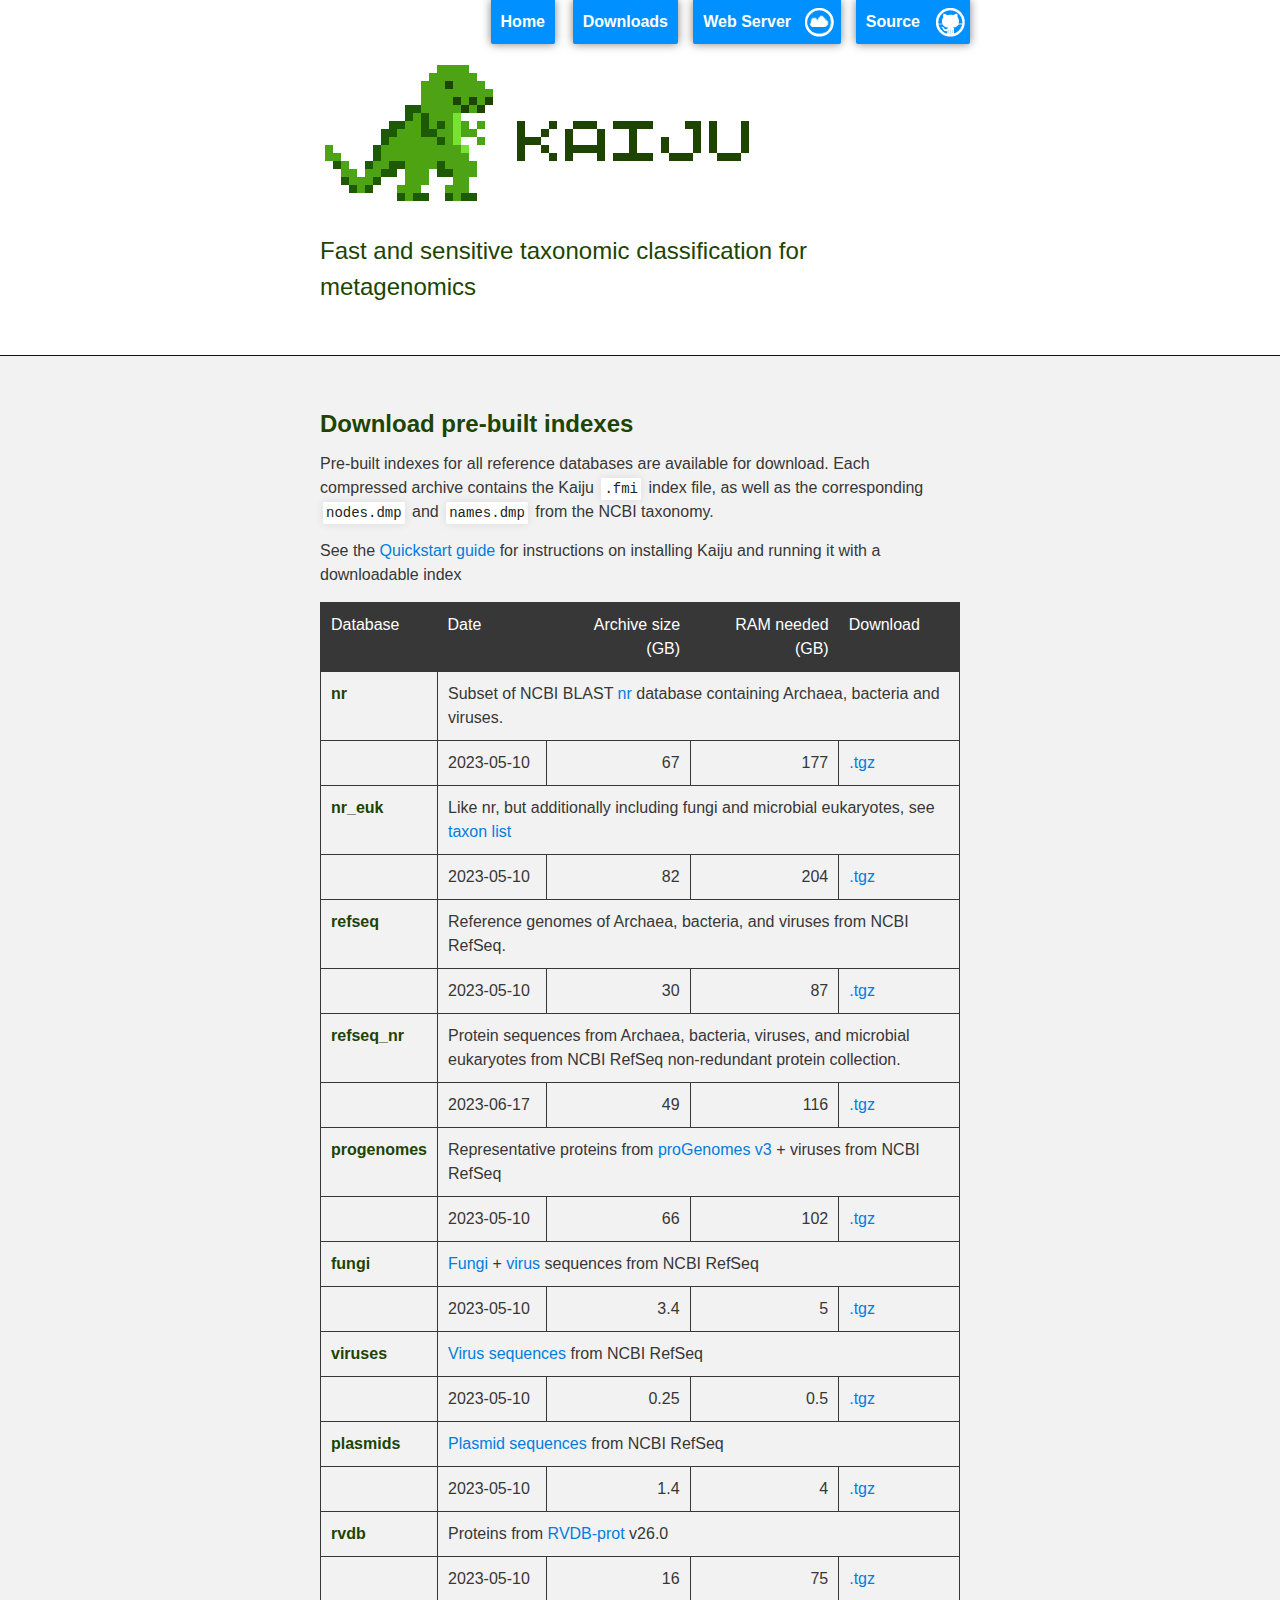
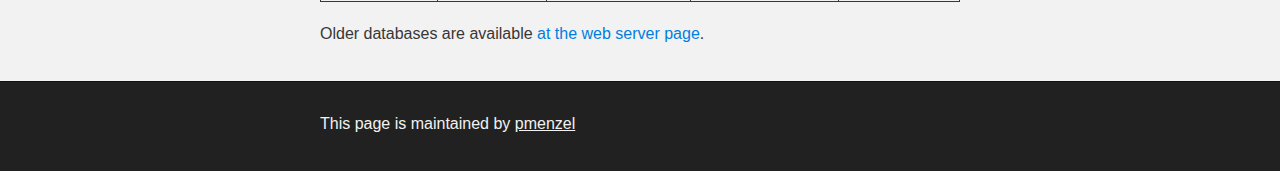
==== downloads.html @ 6d9a8d45 "Update downloads.html" ====
<!DOCTYPE html>
<html lang="en">
  <head>
    <meta charset="utf-8">
		<meta name="description" content="Kaiju is a program for sensitive taxonomic classification of high-throughput sequencing reads from metagenomic whole genome sequencing experiments.">
		<link rel="icon" type="image/gif" href="images/kaiju3_favicon.gif" />
    <link rel="stylesheet" type="text/css" media="screen" href="stylesheets/stylesheet.css">
    <title>Kaiju: Fast and sensitive taxonomic classification for metagenomics</title>
  </head>

  <body>

    <!-- HEADER -->
    <div id="header_wrap" class="outer">
        <header class="inner">
					<a id="home_banner" href="https://bioinformatics-centre.github.io/kaiju/">Home</a>
					<a id="dl_banner" href="https://bioinformatics-centre.github.io/kaiju/downloads.html">Downloads</a>
					<a id="cloud_banner" href="https://kaiju.binf.ku.dk/server">Web Server</a>
					<a id="forkme_banner" title="View source code on GitHub" href="https://github.com/bioinformatics-centre/kaiju">Source</a>

					<img style="border:none" src="images/kaiju3_header.gif"/>
          <h2 id="project_tagline">Fast and sensitive taxonomic classification for metagenomics</h2>
        </header>
    </div>

    <!-- MAIN CONTENT -->
    <div id="main_content_wrap" class="outer">
      <section id="main_content" class="inner">

				<h3>Download pre-built indexes</h3>

<p>Pre-built indexes for all reference databases are available for download. Each compressed archive contains the Kaiju <code>.fmi</code> index file, as well as the corresponding <code>nodes.dmp</code> and <code>names.dmp</code> from the NCBI taxonomy.</p>

<p>See the <a href="https://github.com/bioinformatics-centre/kaiju/blob/master/Quickstart.md" target="_blank">Quickstart guide</a> for instructions on installing Kaiju and running it with a downloadable index</p>

<table>
  <thead>
    <tr>
      <th>Database</th>
      <th>Date</th>
      <th style="text-align: right">Archive size (GB)</th>
      <th style="text-align: right">RAM needed (GB)</th>
      <th>Download</th>
    </tr>
  </thead>
  <tbody>
		<tr><td><strong>nr</strong></td><td colspan="4">Subset of NCBI BLAST <a href="https://ftp.ncbi.nlm.nih.gov/blast/db/v5/v5/FASTA/">nr</a> database containing Archaea, bacteria and viruses.</td></tr>
		<tr>
      <td></td>
      <td>2023-05-10</td>
      <td style="text-align: right">67</td>
      <td style="text-align: right">177</td>
      <td><a href="https://kaiju.binf.ku.dk/database/kaiju_db_nr_2023-05-10.tgz">.tgz</a></td>
    </tr>
		<tr><td><strong>nr_euk</strong></td><td colspan="4">Like nr, but additionally including fungi and microbial eukaryotes, see <a href="https://github.com/bioinformatics-centre/kaiju/blob/master/util/kaiju-taxonlistEuk.tsv">taxon list</a></td></tr>
		<tr>
      <td></td>
      <td>2023-05-10</td>
      <td style="text-align: right">82</td>
      <td style="text-align: right">204</td>
      <td><a href="https://kaiju.binf.ku.dk/database/kaiju_db_nr_euk_2023-05-10.tgz">.tgz</a></td>
    </tr>
		<tr><td><strong>refseq</strong></td><td colspan="4">Reference genomes of Archaea, bacteria, and viruses from NCBI RefSeq.</td></tr>
		<tr>
      <td></td>
      <td>2023-05-10</td>
      <td style="text-align: right">30</td>
      <td style="text-align: right">87</td>
      <td><a href="https://kaiju.binf.ku.dk/database/kaiju_db_refseq_2023-05-23.tgz">.tgz</a></td>
    </tr>
    <tr><td><strong>refseq_nr</strong></td><td colspan="4">Protein sequences from Archaea, bacteria, viruses, and microbial eukaryotes from NCBI RefSeq non-redundant protein collection.</td></tr>
    <tr>
      <td></td>
      <td>2023-06-17</td>
      <td style="text-align: right">49</td>
      <td style="text-align: right">116</td>
      <td><a href="https://kaiju.binf.ku.dk/database/kaiju_db_refseq_nr_2023-06-17.tgz">.tgz</a></td>
    </tr>
		<tr><td><strong>progenomes</strong></td><td colspan="4">Representative proteins from <a href="http://progenomes.embl.de/">proGenomes v3</a> + viruses from NCBI RefSeq</td></tr>
		<tr><td></td>
      <td>2023-05-10</td>
      <td style="text-align: right">66</td>
      <td style="text-align: right">102</td>
      <td><a href="https://kaiju.binf.ku.dk/database/kaiju_db_progenomes_2023-05-25">.tgz</a></td>
    </tr>
		<tr><td><strong>fungi</strong></td><td colspan="4"><a href="https://ftp.ncbi.nlm.nih.gov/refseq/release/fungi/">Fungi</a> + <a href="https://ftp.ncbi.nlm.nih.gov/refseq/release/viral/">virus</a> sequences from NCBI RefSeq</td></tr>
		<tr><td></td>
      <td>2023-05-10</td>
      <td style="text-align: right">3.4</td>
      <td style="text-align: right">5</td>
      <td><a href="https://kaiju.binf.ku.dk/database/kaiju_db_fungi_2023-05-26.tgz">.tgz</a></td>
    </tr>
		<tr><td><strong>viruses</strong></td><td colspan="4"><a href="https://ftp.ncbi.nlm.nih.gov/refseq/release/viral/">Virus sequences</a> from NCBI RefSeq</td></tr>
		<tr><td></td>
      <td>2023-05-10</td>
      <td style="text-align: right">0.25</td>
      <td style="text-align: right">0.5</td>
      <td><a href="https://kaiju.binf.ku.dk/database/kaiju_db_viruses_2023-05-26.tgz">.tgz</a></td>
    </tr>
		<tr><td><strong>plasmids</strong></td><td colspan="4"><a href="https://ftp.ncbi.nlm.nih.gov/refseq/release/plasmid/">Plasmid sequences</a> from NCBI RefSeq</td></tr>
		<tr><td></td>
      <td>2023-05-10</td>
      <td style="text-align: right">1.4</td>
      <td style="text-align: right">4</td>
      <td><a href="https://kaiju.binf.ku.dk/database/kaiju_db_plasmids_2023-05-26.tgz">.tgz</a></td>
    </tr>
		<tr><td><strong>rvdb</strong></td><td colspan="4">Proteins from <a href="https://rvdb-prot.pasteur.fr/">RVDB-prot</a> v26.0</td></tr>
		<tr><td></td>
      <td>2023-05-10</td>
      <td style="text-align: right">16</td>
      <td style="text-align: right">75</td>
      <td><a href="https://kaiju.binf.ku.dk/database/kaiju_db_rvdb_2023-05-26.tgz">.tgz</a></td>
    </tr>
  </tbody>
</table>

<p>Older databases are available <a href="http://kaiju.binf.ku.dk/server">at the web server page</a>.</p>

</section>
</div>

    <!-- FOOTER  -->
    <div id="footer_wrap" class="outer">
      <footer class="inner">
        <p class="copyright">This page is maintained by <a href="https://github.com/pmenzel">pmenzel</a></p>
      </footer>
    </div>


  </body>
</html>
---- stylesheets/stylesheet.css ----
/*******************************************************************************
Slate Theme for GitHub Pages
by Jason Costello, @jsncostello
*******************************************************************************/

@import url(github-light.css);

/*******************************************************************************
MeyerWeb Reset
*******************************************************************************/

html, body, div, span, applet, object, iframe,
h1, h2, h3, h4, h5, h6, p, blockquote, pre,
a, abbr, acronym, address, big, cite, code,
del, dfn, em, img, ins, kbd, q, s, samp,
small, strike, strong, sub, sup, tt, var,
b, u, i, center,
dl, dt, dd, ol, ul, li,
fieldset, form, label, legend,
table, caption, tbody, tfoot, thead, tr, th, td,
article, aside, canvas, details, embed,
figure, figcaption, footer, header, hgroup,
menu, nav, output, ruby, section, summary,
time, mark, audio, video {
  margin: 0;
  padding: 0;
  border: 0;
  font: inherit;
  vertical-align: baseline;
}

/* HTML5 display-role reset for older browsers */
article, aside, details, figcaption, figure,
footer, header, hgroup, menu, nav, section {
  display: block;
}

ol, ul {
  list-style: none;
}

table {
  border-collapse: collapse;
  border-spacing: 0;
}

/*******************************************************************************
Theme Styles
*******************************************************************************/

body {
  box-sizing: border-box;
  color:#373737;
  background: #212121;
  font-size: 16px;
  font-family: 'Myriad Pro', Calibri, Helvetica, Arial, sans-serif;
  line-height: 1.5;
  -webkit-font-smoothing: antialiased;
}

h1, h2, h3, h4, h5, h6 {
  color: #1d4401;
  /*color:#222222;*/
  margin: 10px 0;
  font-weight: 700;
  font-family: 'Lucida Grande', 'Calibri', Helvetica, Arial, sans-serif;
  /*letter-spacing: -1px;*/
}

h1 {
  font-size: 36px;
  font-weight: 700;
}

h2 {
  padding-bottom: 10px;
  font-size: 32px;
  background: url('../images/bg_hr.png') repeat-x bottom;
}

h3 {
  font-size: 24px;
}

h4 {
  font-size: 21px;
}

h5 {
  margin: 20px 0 0;
  font-size: 18px;
}

h6 {
	margin-left:15px;
	margin-bottom:0px;
	margin-top:0px;
  font-size: 16px;
}

p {
  margin: 10px 0 15px 0;
}

footer p {
  color: #f2f2f2;
}

a {
  text-decoration: none;
  color: #007edf;
  text-shadow: none;

  transition: color 0.5s ease;
  transition: text-shadow 0.5s ease;
  -webkit-transition: color 0.5s ease;
  -webkit-transition: text-shadow 0.5s ease;
  -moz-transition: color 0.5s ease;
  -moz-transition: text-shadow 0.5s ease;
  -o-transition: color 0.5s ease;
  -o-transition: text-shadow 0.5s ease;
  -ms-transition: color 0.5s ease;
  -ms-transition: text-shadow 0.5s ease;
}

a:hover, a:focus {text-decoration: underline;}

footer a {
  color: #F2F2F2;
  text-decoration: underline;
}

em {
  font-style: italic;
}

strong {
  font-weight: bold;
  color: #1d4401;
}

img {
  position: relative;
  margin: 0 auto;
  max-width: 739px;
  padding: 5px;
  margin: 10px 0 10px 0;
  border: 1px solid #ebebeb;

/*  box-shadow: 0 0 5px #ebebeb;
  -webkit-box-shadow: 0 0 5px #ebebeb;
  -moz-box-shadow: 0 0 5px #ebebeb;
  -o-box-shadow: 0 0 5px #ebebeb;
  -ms-box-shadow: 0 0 5px #ebebeb;*/
}

p img {
  display: inline;
  margin: 0;
  padding: 0;
  vertical-align: middle;
  text-align: center;
  border: none;
}

pre, code {
  width: 100%;
  color: #222;
  background-color: #fff;

  font-family: Monaco, "Bitstream Vera Sans Mono", "Lucida Console", Terminal, monospace;
  font-size: 14px;

  border-radius: 2px;
  -moz-border-radius: 2px;
  -webkit-border-radius: 2px;
}

pre {
  width: 100%;
  padding: 10px;
  box-shadow: 0 0 10px rgba(0,0,0,.1);
  overflow: auto;
}

code {
  padding: 3px;
  margin: 0 3px;
  box-shadow: 0 0 10px rgba(0,0,0,.1);
}

pre code {
  display: block;
  box-shadow: none;
}

blockquote {
  color: #666;
  margin-bottom: 20px;
  padding: 0 0 0 20px;
  border-left: 3px solid #bbb;
}


ul, ol, dl {
  /*margin-bottom: 15px;*/
  margin-left: 15px;
}

ul {
  list-style-position: inside;
  list-style: disc;
  padding-left: 20px;
}

ol {
  list-style-position: inside;
  list-style: decimal;
  padding-left: 20px;
}

dl dt {
  font-weight: bold;
}

dl dd {
  padding-left: 20px;
  font-style: italic;
}

dl p {
  padding-left: 20px;
  font-style: italic;
}

hr {
  height: 1px;
  margin-bottom: 5px;
  border: none;
  background: url('../images/bg_hr.png') repeat-x center;
}

table {
  border: 1px solid #373737;
  margin-bottom: 20px;
  text-align: left;
 }

th {
  font-family: 'Lucida Grande', 'Helvetica Neue', Helvetica, Arial, sans-serif;
  padding: 10px;
  background: #373737;
  color: #fff;
 }

td {
  padding: 10px;
  border: 1px solid #373737;
 }

form {
  background: #f2f2f2;
/*  padding: 20px; */
}

/*******************************************************************************
Full-Width Styles
*******************************************************************************/

.outer {
  width: 100%;
}

.inner {
  position: relative;
  max-width: 640px;
  padding: 20px 10px;
  margin: 0 auto;
}

#home_banner {
  display: block;
  position: absolute;
  top:0;
  right: 415px;
  z-index: 10;
  padding: 10px 10px 10px 10px;
  background: #0090ff;
  color: #fff;
  font-weight: 700;
  box-shadow: 0 0 10px rgba(0,0,0,.5);
  border-bottom-left-radius: 2px;
  border-bottom-right-radius: 2px;
}

#dl_banner {
  display: block;
  position: absolute;
  top:0;
  right: 292px;
  z-index: 10;
  padding: 10px 10px 10px 10px;
  background: #0090ff;
  color: #fff;
  font-weight: 700;
  box-shadow: 0 0 10px rgba(0,0,0,.5);
  border-bottom-left-radius: 2px;
  border-bottom-right-radius: 2px;
}

#forkme_banner {
  display: block;
  position: absolute;
  top:0;
  right: 0px;
  z-index: 10;
  padding: 10px 50px 10px 10px;
  color: #fff;
  background: url('../images/blacktocat.png') #0090ff no-repeat 95% 50%;
  font-weight: 700;
  box-shadow: 0 0 10px rgba(0,0,0,.5);
  border-bottom-left-radius: 2px;
  border-bottom-right-radius: 2px;
}

#cloud_banner {
  display: block;
  position: absolute;
  top:0;
  right: 129px;
  z-index: 10;
  padding: 10px 50px 10px 10px;
  color: #fff;
  background: url('../images/cloud1.png') #0090ff no-repeat 95% 50%;
  font-weight: 700;
  box-shadow: 0 0 10px rgba(0,0,0,.5);
  border-bottom-left-radius: 2px;
  border-bottom-right-radius: 2px;
}

#header_wrap {
	background:white;
}

#header_wrap .inner {
  padding: 50px 10px 30px 10px;
}

#project_title {
  margin: 0;
  color: #fff;
 /* font-size: 42px;
  font-weight: 700;*/
  /*text-shadow: #111 0px 0px 10px;*/
}

#project_tagline {
  color: #1d4401;
  font-size: 24px;
  font-weight: 300;
  background: none;
  /*text-shadow: #111 0px 0px 10px;*/
}

#downloads {
  position: absolute;
  width: 115px;
  z-index: 10;
  bottom: -40px;
  right: 0;
  height: 70px;
  background: url('../images/icon_download.png') no-repeat 0% 90%;
}

.zip_download_link {
  display: block;
  float: right;
  width: 90px;
  height:70px;
  text-indent: -5000px;
  overflow: hidden;
  background: url(../images/sprite_download.png) no-repeat bottom left;
}

.tar_download_link {
  display: block;
  float: right;
  width: 90px;
  height:70px;
  text-indent: -5000px;
  overflow: hidden;
  background: url(../images/sprite_download.png) no-repeat bottom right;
  margin-left: 10px;
}

.zip_download_link:hover {
  background: url(../images/sprite_download.png) no-repeat top left;
}

.tar_download_link:hover {
  background: url(../images/sprite_download.png) no-repeat top right;
}

#main_content_wrap {
  background: #f2f2f2;
  border-top: 1px solid #111;
  border-bottom: 1px solid #111;
}

#main_content {
  padding-top: 40px;
}

#footer_wrap {
  background: #212121;
}



/*******************************************************************************
Small Device Styles
*******************************************************************************/

@media screen and (max-width: 480px) {
  body {
    font-size:14px;
  }

  #downloads {
    display: none;
  }

  .inner {
    min-width: 320px;
    max-width: 480px;
  }

  #project_title {
  font-size: 32px;
  }

  h1 {
    font-size: 28px;
  }

  h2 {
    font-size: 24px;
  }

  h3 {
    font-size: 21px;
  }

  h4 {
    font-size: 18px;
  }

  h5 {
    font-size: 14px;
  }

  h6 {
    font-size: 12px;
  }

  code, pre {
    min-width: 320px;
    max-width: 480px;
    font-size: 11px;
  }

}
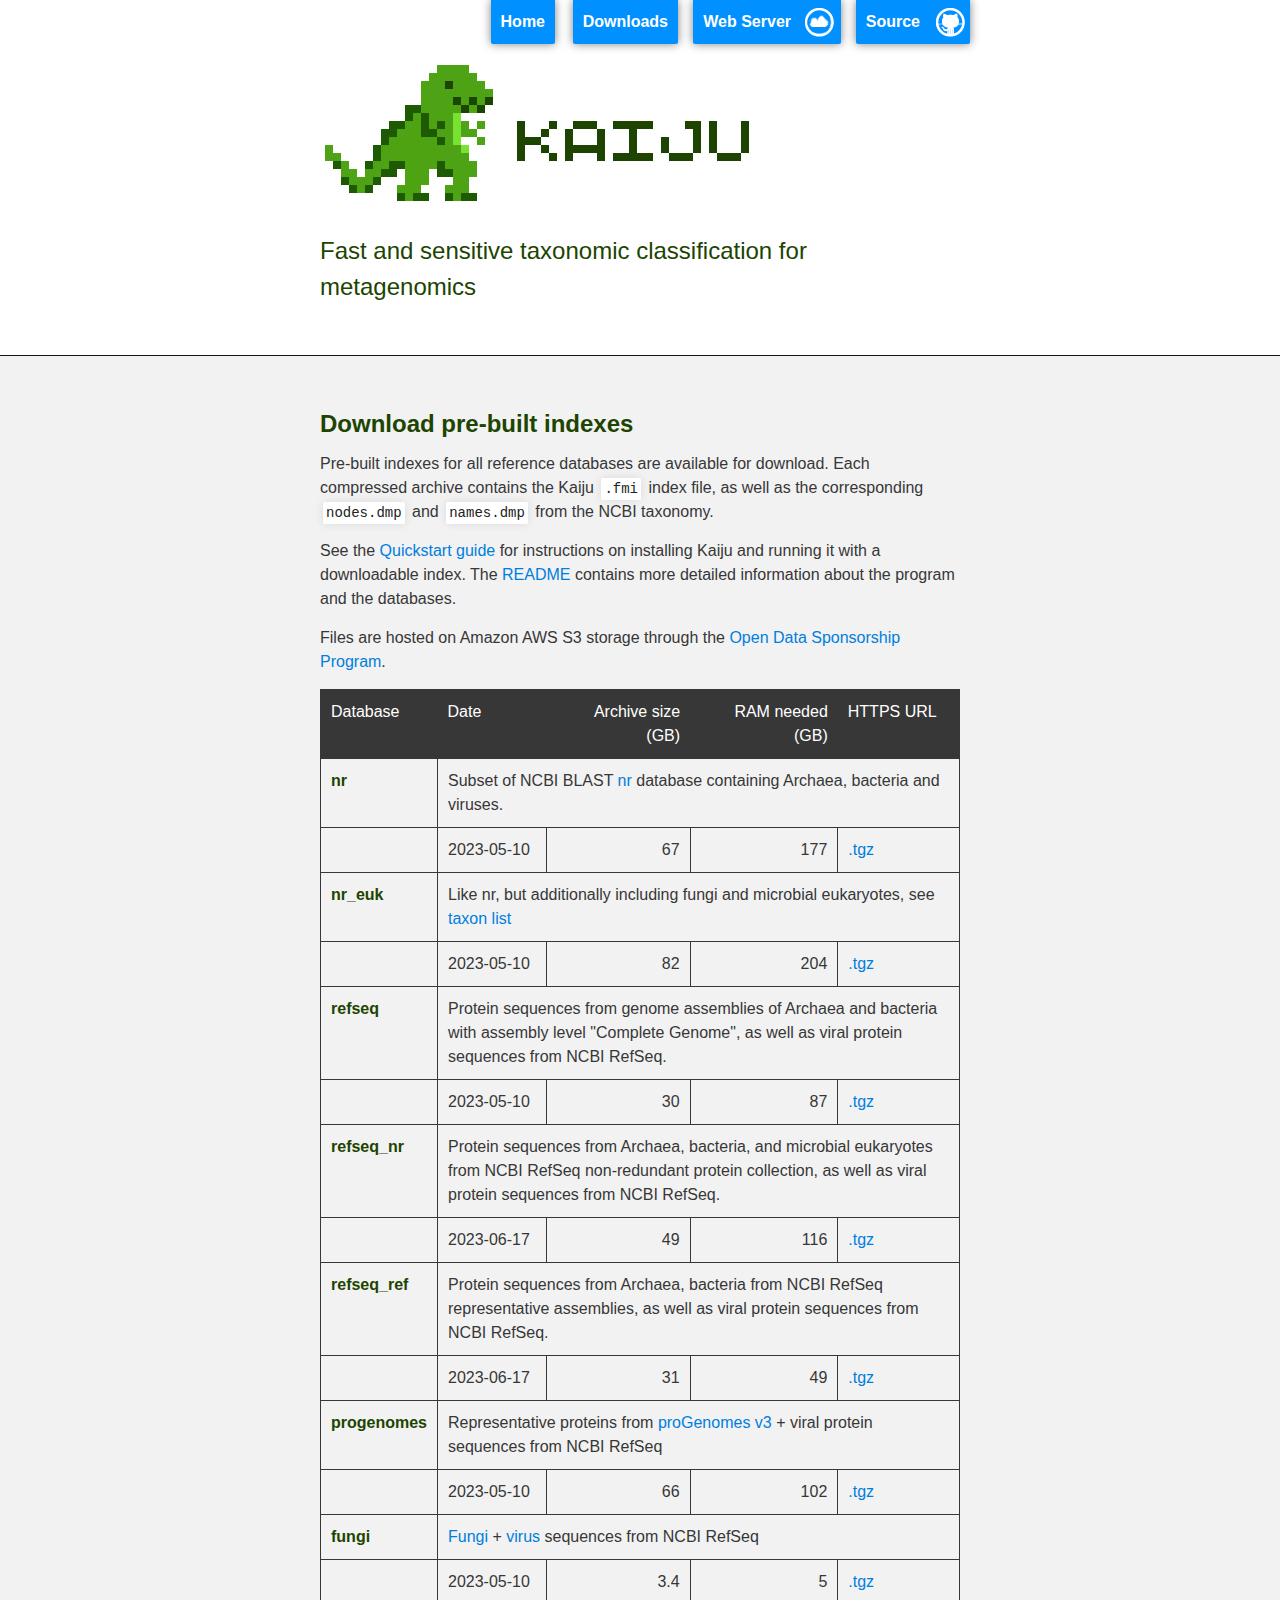
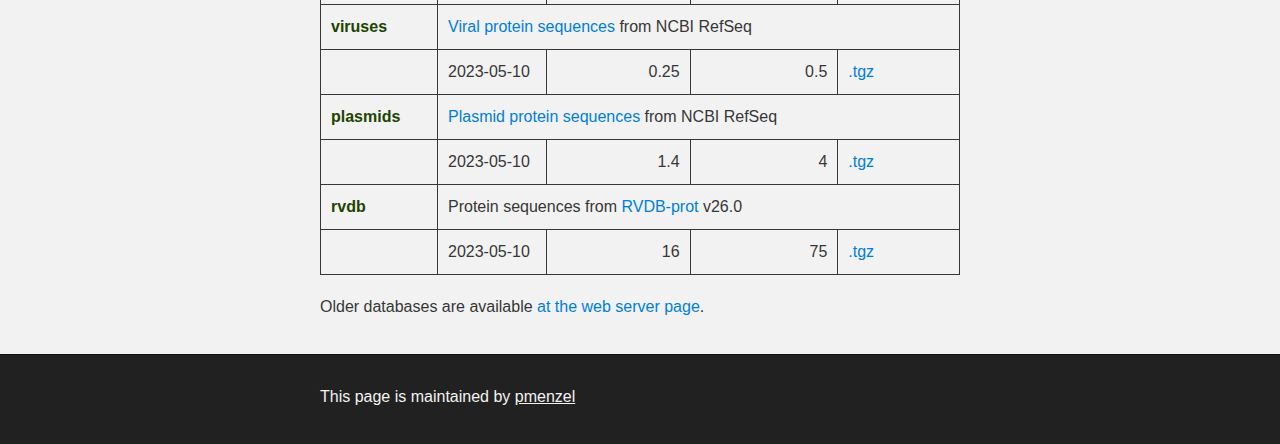
==== commit 95592d48: "add link to refseq_ref" ====
--- a/downloads.html
+++ b/downloads.html
@@ -31,7 +31,11 @@
 
 <p>Pre-built indexes for all reference databases are available for download. Each compressed archive contains the Kaiju <code>.fmi</code> index file, as well as the corresponding <code>nodes.dmp</code> and <code>names.dmp</code> from the NCBI taxonomy.</p>
 
-<p>See the <a href="https://github.com/bioinformatics-centre/kaiju/blob/master/Quickstart.md" target="_blank">Quickstart guide</a> for instructions on installing Kaiju and running it with a downloadable index</p>
+<p>See the <a href="https://github.com/bioinformatics-centre/kaiju/blob/master/Quickstart.md" target="_blank">Quickstart guide</a> for instructions on installing Kaiju and running it with a downloadable index. 
+The <a href="https://github.com/bioinformatics-centre/kaiju" target="_blank">README</a> contains more detailed information about the program and the databases.
+</p>
+<p>Files are hosted on Amazon AWS S3 storage through the <a href="https://aws.amazon.com/opendata/open-data-sponsorship-program/" target="_blank">Open Data Sponsorship Program</a>.
+</p>
 
 <table>
   <thead>
@@ -40,7 +44,7 @@
       <th>Date</th>
       <th style="text-align: right">Archive size (GB)</th>
       <th style="text-align: right">RAM needed (GB)</th>
-      <th>Download</th>
+      <th>HTTPS URL</th>
     </tr>
   </thead>
   <tbody>
@@ -50,7 +54,7 @@
       <td>2023-05-10</td>
       <td style="text-align: right">67</td>
       <td style="text-align: right">177</td>
-      <td><a href="https://kaiju.binf.ku.dk/database/kaiju_db_nr_2023-05-10.tgz">.tgz</a></td>
+      <td><a href="https://kaiju-idx.s3.eu-central-1.amazonaws.com/2023/kaiju_db_nr_2023-05-10.tgz">.tgz</a></td>
     </tr>
 		<tr><td><strong>nr_euk</strong></td><td colspan="4">Like nr, but additionally including fungi and microbial eukaryotes, see <a href="https://github.com/bioinformatics-centre/kaiju/blob/master/util/kaiju-taxonlistEuk.tsv">taxon list</a></td></tr>
 		<tr>
@@ -58,58 +62,66 @@
       <td>2023-05-10</td>
       <td style="text-align: right">82</td>
       <td style="text-align: right">204</td>
-      <td><a href="https://kaiju.binf.ku.dk/database/kaiju_db_nr_euk_2023-05-10.tgz">.tgz</a></td>
+      <td><a href="https://kaiju-idx.s3.eu-central-1.amazonaws.com/2023/kaiju_db_nr_euk_2023-05-10.tgz">.tgz</a></td>
     </tr>
-		<tr><td><strong>refseq</strong></td><td colspan="4">Reference genomes of Archaea, bacteria, and viruses from NCBI RefSeq.</td></tr>
+		<tr><td><strong>refseq</strong></td><td colspan="4">Protein sequences from genome assemblies of Archaea and bacteria with assembly level "Complete Genome", as well as viral protein sequences from NCBI RefSeq.</td></tr>
 		<tr>
       <td></td>
       <td>2023-05-10</td>
       <td style="text-align: right">30</td>
       <td style="text-align: right">87</td>
-      <td><a href="https://kaiju.binf.ku.dk/database/kaiju_db_refseq_2023-05-23.tgz">.tgz</a></td>
+      <td><a href="https://kaiju-idx.s3.eu-central-1.amazonaws.com/2023/kaiju_db_refseq_2023-05-23.tgz">.tgz</a></td>
     </tr>
-    <tr><td><strong>refseq_nr</strong></td><td colspan="4">Protein sequences from Archaea, bacteria, viruses, and microbial eukaryotes from NCBI RefSeq non-redundant protein collection.</td></tr>
+    <tr><td><strong>refseq_nr</strong></td><td colspan="4">Protein sequences from Archaea, bacteria, and microbial eukaryotes from NCBI RefSeq non-redundant protein collection, as well as viral protein sequences from NCBI RefSeq.</td></tr>
     <tr>
       <td></td>
       <td>2023-06-17</td>
       <td style="text-align: right">49</td>
       <td style="text-align: right">116</td>
-      <td><a href="https://kaiju.binf.ku.dk/database/kaiju_db_refseq_nr_2023-06-17.tgz">.tgz</a></td>
+      <td><a href="https://kaiju-idx.s3.eu-central-1.amazonaws.com/2023/kaiju_db_refseq_nr_2023-06-17.tgz">.tgz</a></td>
     </tr>
-		<tr><td><strong>progenomes</strong></td><td colspan="4">Representative proteins from <a href="http://progenomes.embl.de/">proGenomes v3</a> + viruses from NCBI RefSeq</td></tr>
+    <tr><td><strong>refseq_ref</strong></td><td colspan="4">Protein sequences from Archaea, bacteria from NCBI RefSeq representative assemblies, as well as viral protein sequences from NCBI RefSeq.</td></tr>
+    <tr>
+      <td></td>
+      <td>2023-06-17</td>
+      <td style="text-align: right">31</td>
+      <td style="text-align: right">49</td>
+      <td><a href="https://kaiju-idx.s3.eu-central-1.amazonaws.com/2023/kaiju_db_refseq_ref_2023-07-05.tgz">.tgz</a></td>
+    </tr>
+		<tr><td><strong>progenomes</strong></td><td colspan="4">Representative proteins from <a href="http://progenomes.embl.de/">proGenomes v3</a> + viral protein sequences from NCBI RefSeq</td></tr>
 		<tr><td></td>
       <td>2023-05-10</td>
       <td style="text-align: right">66</td>
       <td style="text-align: right">102</td>
-      <td><a href="https://kaiju.binf.ku.dk/database/kaiju_db_progenomes_2023-05-25">.tgz</a></td>
+      <td><a href="https://kaiju-idx.s3.eu-central-1.amazonaws.com/2023/kaiju_db_progenomes_2023-05-25">.tgz</a></td>
     </tr>
 		<tr><td><strong>fungi</strong></td><td colspan="4"><a href="https://ftp.ncbi.nlm.nih.gov/refseq/release/fungi/">Fungi</a> + <a href="https://ftp.ncbi.nlm.nih.gov/refseq/release/viral/">virus</a> sequences from NCBI RefSeq</td></tr>
 		<tr><td></td>
       <td>2023-05-10</td>
       <td style="text-align: right">3.4</td>
       <td style="text-align: right">5</td>
-      <td><a href="https://kaiju.binf.ku.dk/database/kaiju_db_fungi_2023-05-26.tgz">.tgz</a></td>
+      <td><a href="https://kaiju-idx.s3.eu-central-1.amazonaws.com/2023/kaiju_db_fungi_2023-05-26.tgz">.tgz</a></td>
     </tr>
-		<tr><td><strong>viruses</strong></td><td colspan="4"><a href="https://ftp.ncbi.nlm.nih.gov/refseq/release/viral/">Virus sequences</a> from NCBI RefSeq</td></tr>
+		<tr><td><strong>viruses</strong></td><td colspan="4"><a href="https://ftp.ncbi.nlm.nih.gov/refseq/release/viral/">Viral protein sequences</a> from NCBI RefSeq</td></tr>
 		<tr><td></td>
       <td>2023-05-10</td>
       <td style="text-align: right">0.25</td>
       <td style="text-align: right">0.5</td>
-      <td><a href="https://kaiju.binf.ku.dk/database/kaiju_db_viruses_2023-05-26.tgz">.tgz</a></td>
+      <td><a href="https://kaiju-idx.s3.eu-central-1.amazonaws.com/2023/kaiju_db_viruses_2023-05-26.tgz">.tgz</a></td>
     </tr>
-		<tr><td><strong>plasmids</strong></td><td colspan="4"><a href="https://ftp.ncbi.nlm.nih.gov/refseq/release/plasmid/">Plasmid sequences</a> from NCBI RefSeq</td></tr>
+		<tr><td><strong>plasmids</strong></td><td colspan="4"><a href="https://ftp.ncbi.nlm.nih.gov/refseq/release/plasmid/">Plasmid protein sequences</a> from NCBI RefSeq</td></tr>
 		<tr><td></td>
       <td>2023-05-10</td>
       <td style="text-align: right">1.4</td>
       <td style="text-align: right">4</td>
-      <td><a href="https://kaiju.binf.ku.dk/database/kaiju_db_plasmids_2023-05-26.tgz">.tgz</a></td>
+      <td><a href="https://kaiju-idx.s3.eu-central-1.amazonaws.com/2023/kaiju_db_plasmids_2023-05-26.tgz">.tgz</a></td>
     </tr>
-		<tr><td><strong>rvdb</strong></td><td colspan="4">Proteins from <a href="https://rvdb-prot.pasteur.fr/">RVDB-prot</a> v26.0</td></tr>
+		<tr><td><strong>rvdb</strong></td><td colspan="4">Protein sequences from <a href="https://rvdb-prot.pasteur.fr/">RVDB-prot</a> v26.0</td></tr>
 		<tr><td></td>
       <td>2023-05-10</td>
       <td style="text-align: right">16</td>
       <td style="text-align: right">75</td>
-      <td><a href="https://kaiju.binf.ku.dk/database/kaiju_db_rvdb_2023-05-26.tgz">.tgz</a></td>
+      <td><a href="https://kaiju-idx.s3.eu-central-1.amazonaws.com/2023/kaiju_db_rvdb_2023-05-26.tgz">.tgz</a></td>
     </tr>
   </tbody>
 </table>
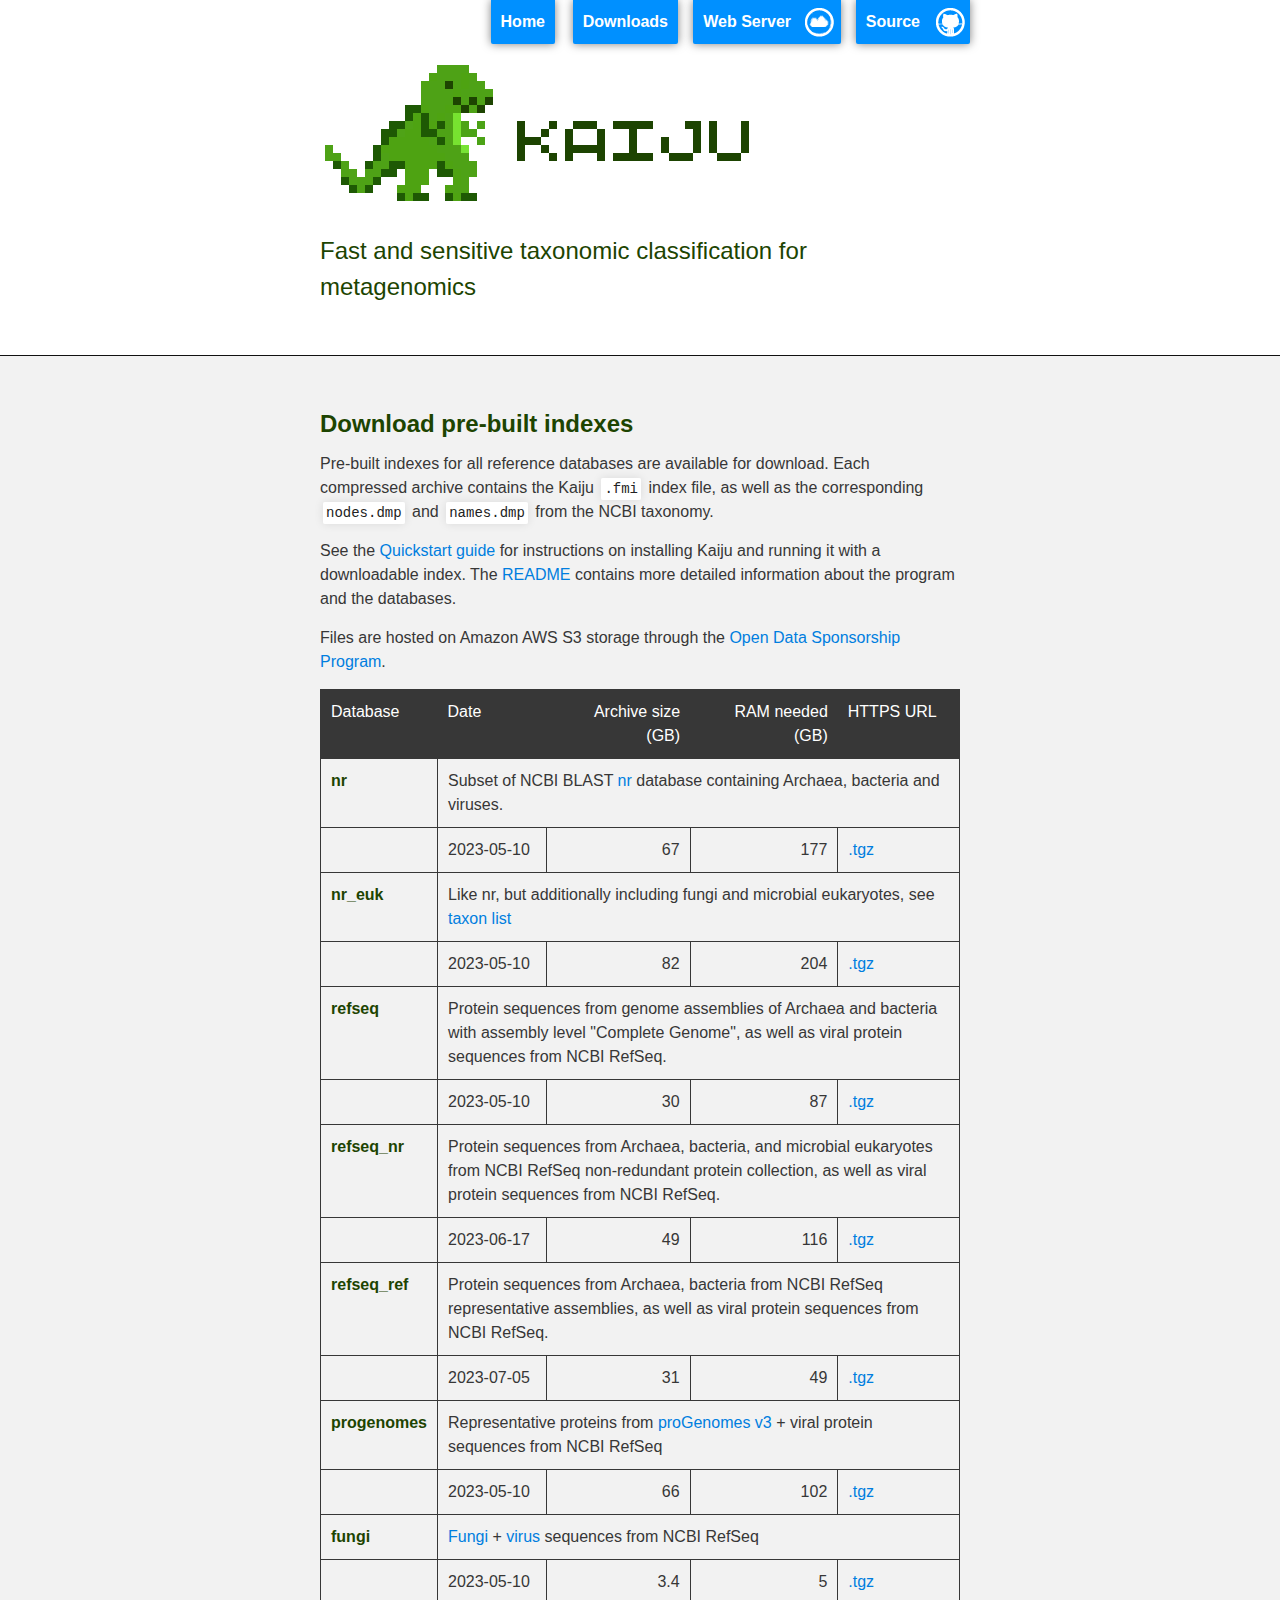
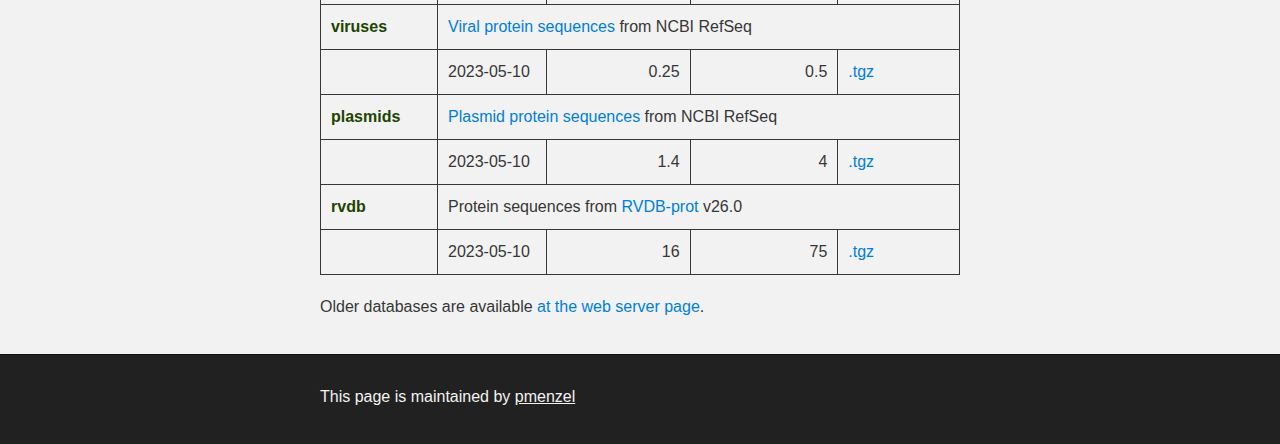
==== commit d4de1d6b: "fix date for refseq_ref in downloads" ====
--- a/downloads.html
+++ b/downloads.html
@@ -83,7 +83,7 @@
     <tr><td><strong>refseq_ref</strong></td><td colspan="4">Protein sequences from Archaea, bacteria from NCBI RefSeq representative assemblies, as well as viral protein sequences from NCBI RefSeq.</td></tr>
     <tr>
       <td></td>
-      <td>2023-06-17</td>
+      <td>2023-07-05</td>
       <td style="text-align: right">31</td>
       <td style="text-align: right">49</td>
       <td><a href="https://kaiju-idx.s3.eu-central-1.amazonaws.com/2023/kaiju_db_refseq_ref_2023-07-05.tgz">.tgz</a></td>
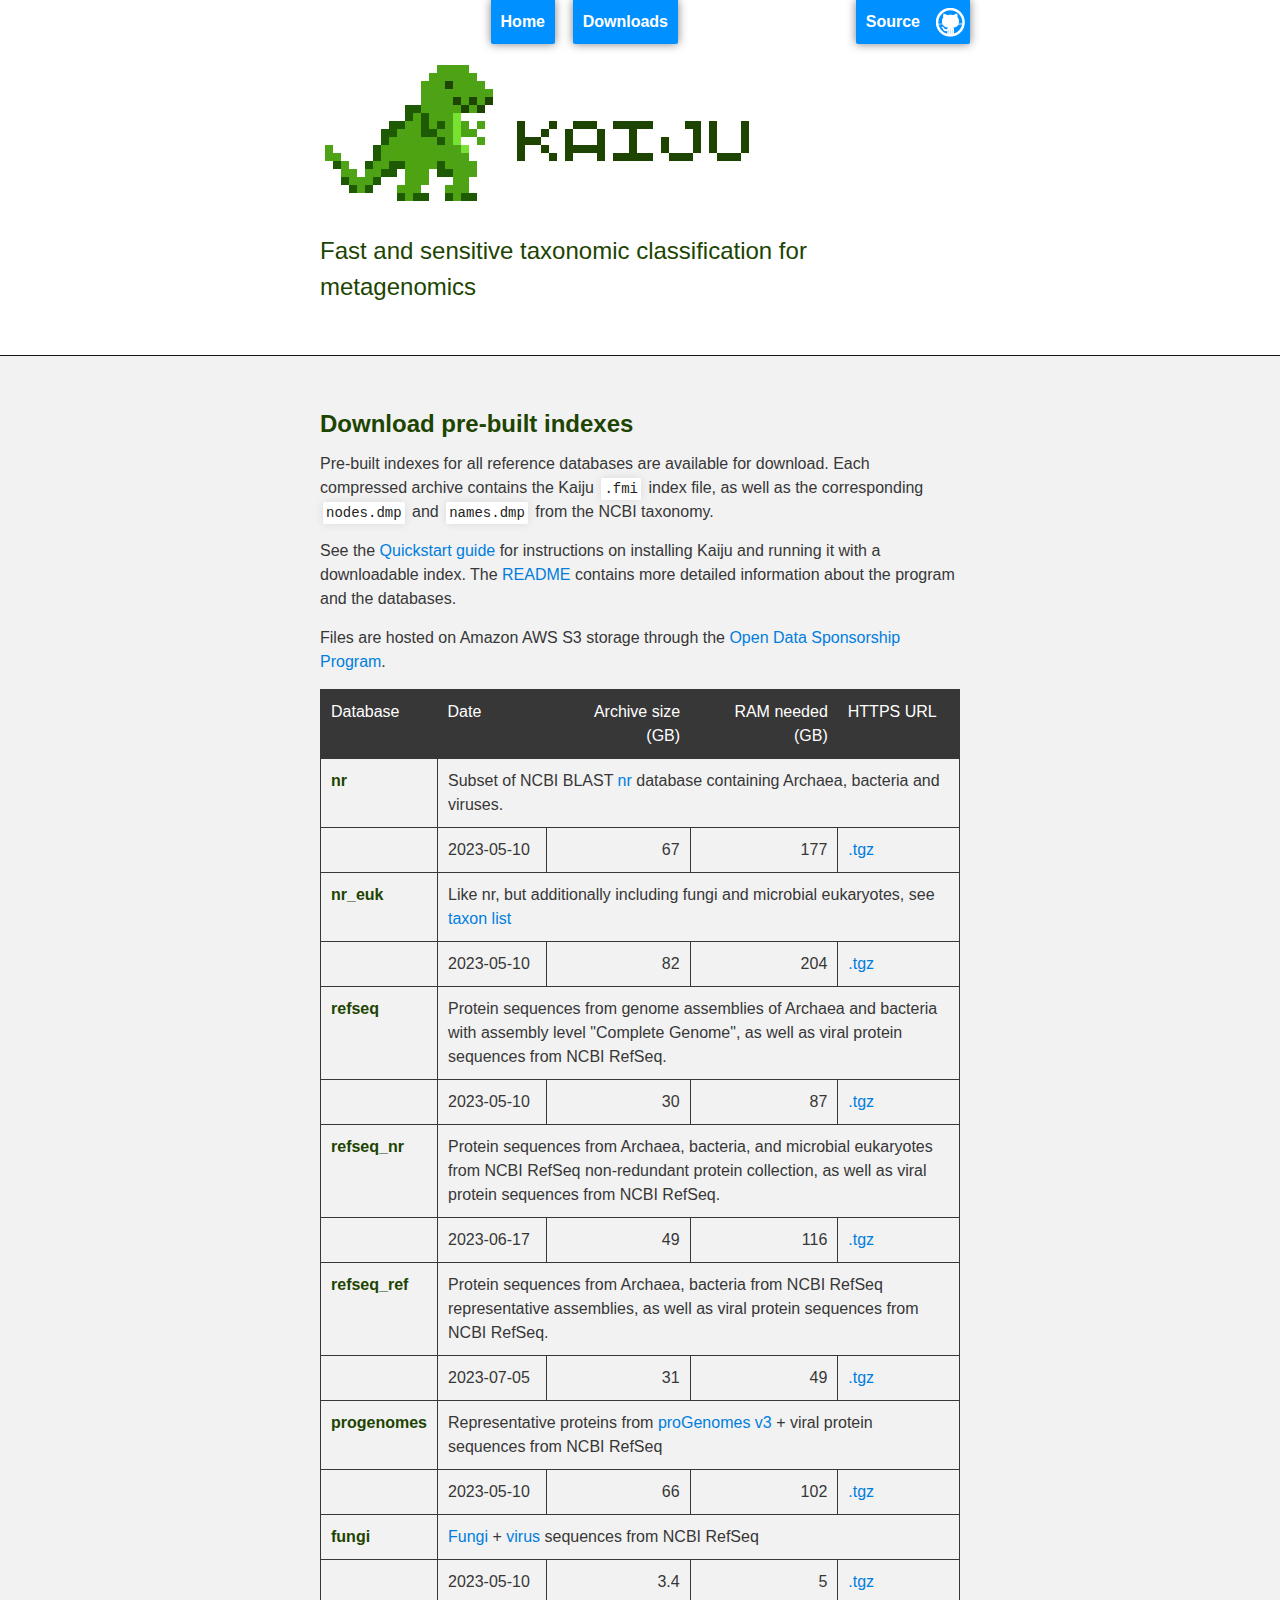
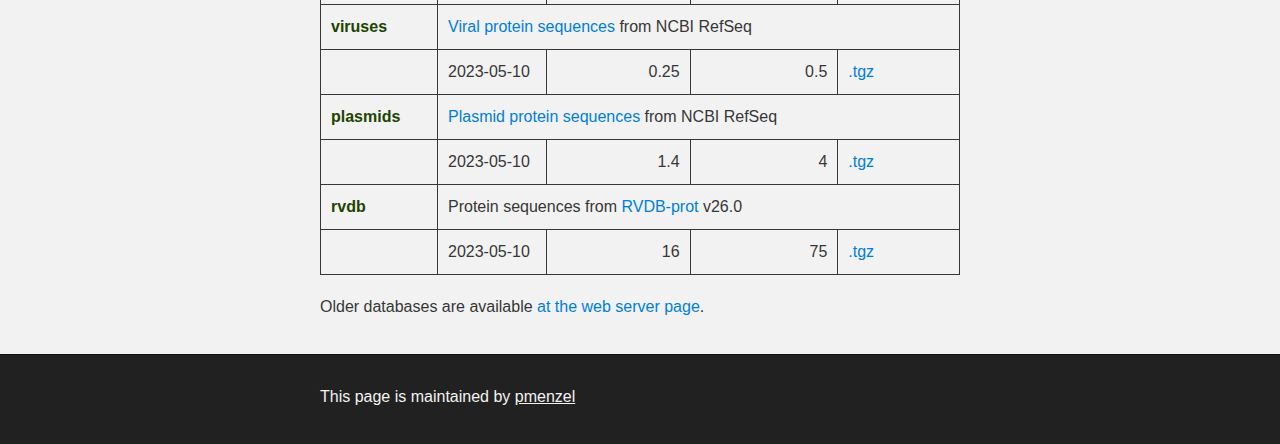
==== commit 10d9b0aa: "notice about web server shut down and remove links" ====
--- a/downloads.html
+++ b/downloads.html
@@ -15,7 +15,6 @@
         <header class="inner">
 					<a id="home_banner" href="https://bioinformatics-centre.github.io/kaiju/">Home</a>
 					<a id="dl_banner" href="https://bioinformatics-centre.github.io/kaiju/downloads.html">Downloads</a>
-					<a id="cloud_banner" href="https://kaiju.binf.ku.dk/server">Web Server</a>
 					<a id="forkme_banner" title="View source code on GitHub" href="https://github.com/bioinformatics-centre/kaiju">Source</a>
 
 					<img style="border:none" src="images/kaiju3_header.gif"/>
@@ -93,7 +92,7 @@
       <td>2023-05-10</td>
       <td style="text-align: right">66</td>
       <td style="text-align: right">102</td>
-      <td><a href="https://kaiju-idx.s3.eu-central-1.amazonaws.com/2023/kaiju_db_progenomes_2023-05-25">.tgz</a></td>
+      <td><a href="https://kaiju-idx.s3.eu-central-1.amazonaws.com/2023/kaiju_db_progenomes_2023-05-25.tgz">.tgz</a></td>
     </tr>
 		<tr><td><strong>fungi</strong></td><td colspan="4"><a href="https://ftp.ncbi.nlm.nih.gov/refseq/release/fungi/">Fungi</a> + <a href="https://ftp.ncbi.nlm.nih.gov/refseq/release/viral/">virus</a> sequences from NCBI RefSeq</td></tr>
 		<tr><td></td>
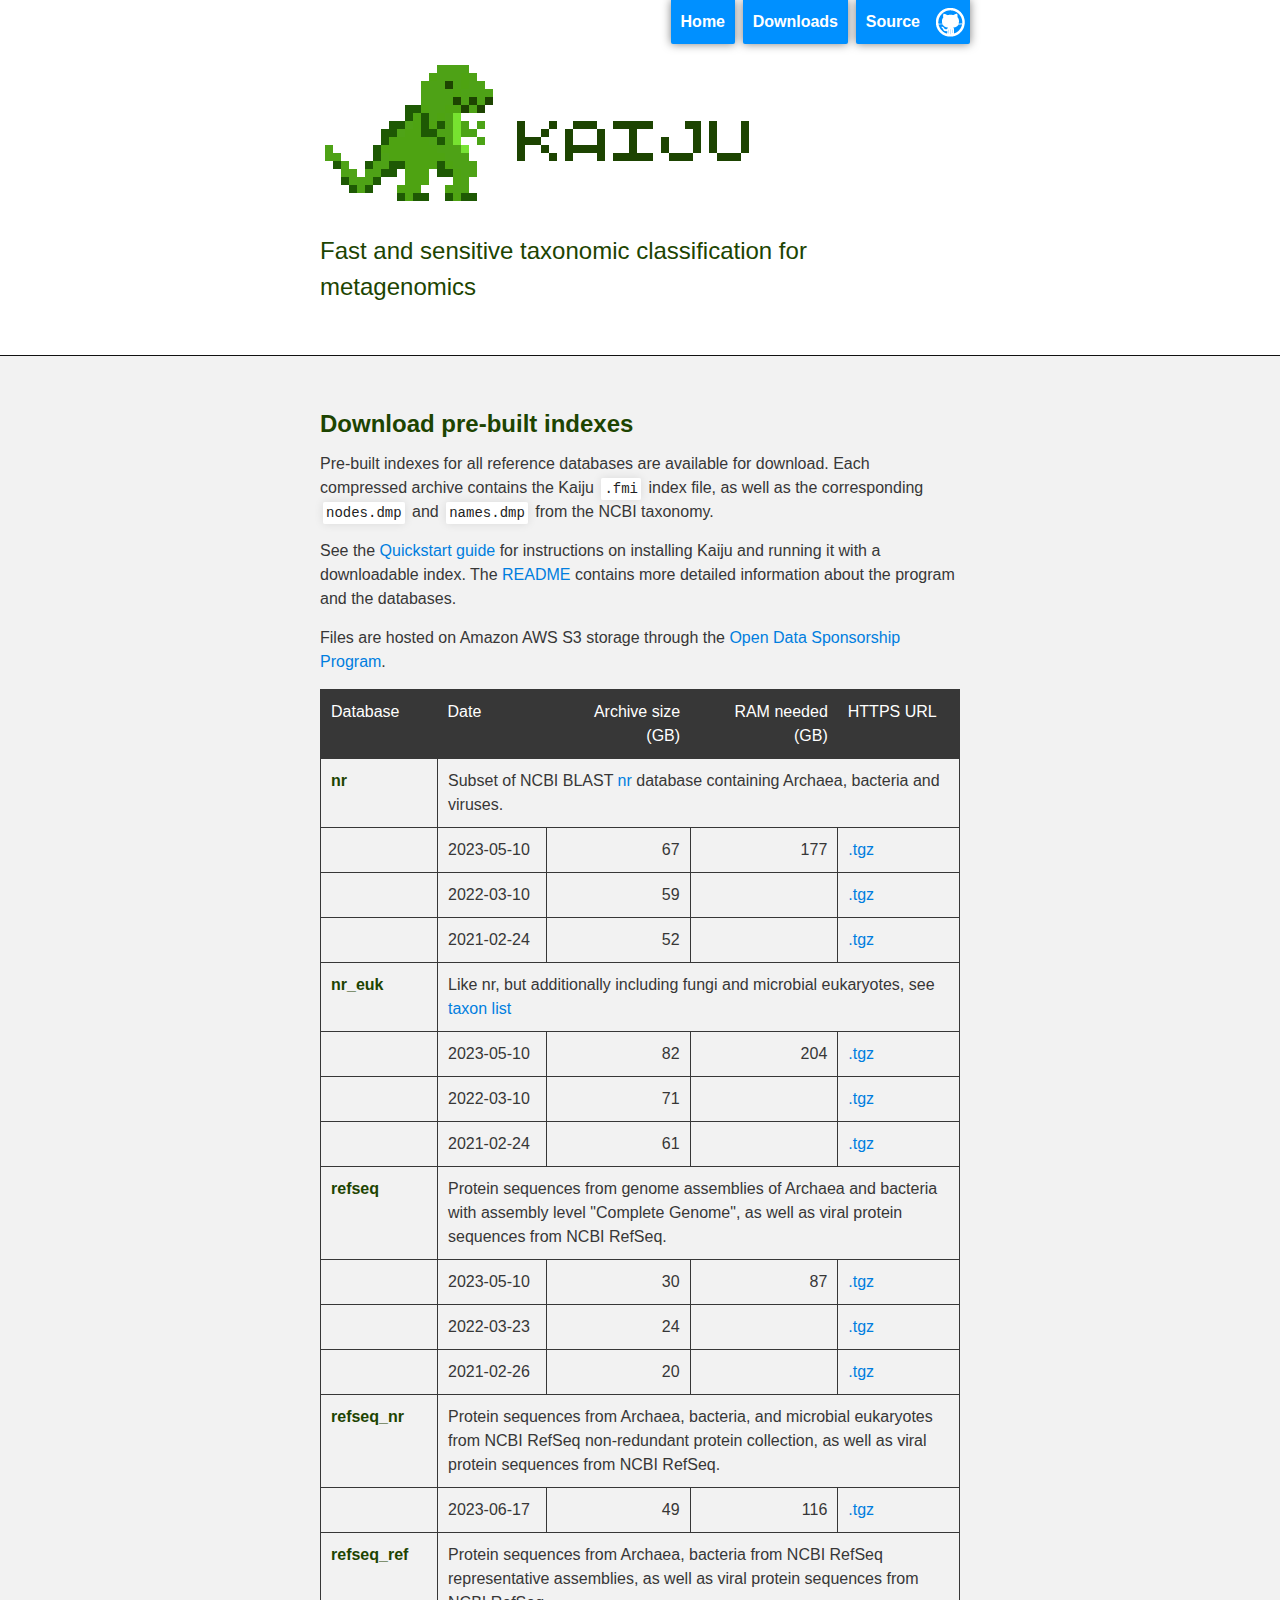
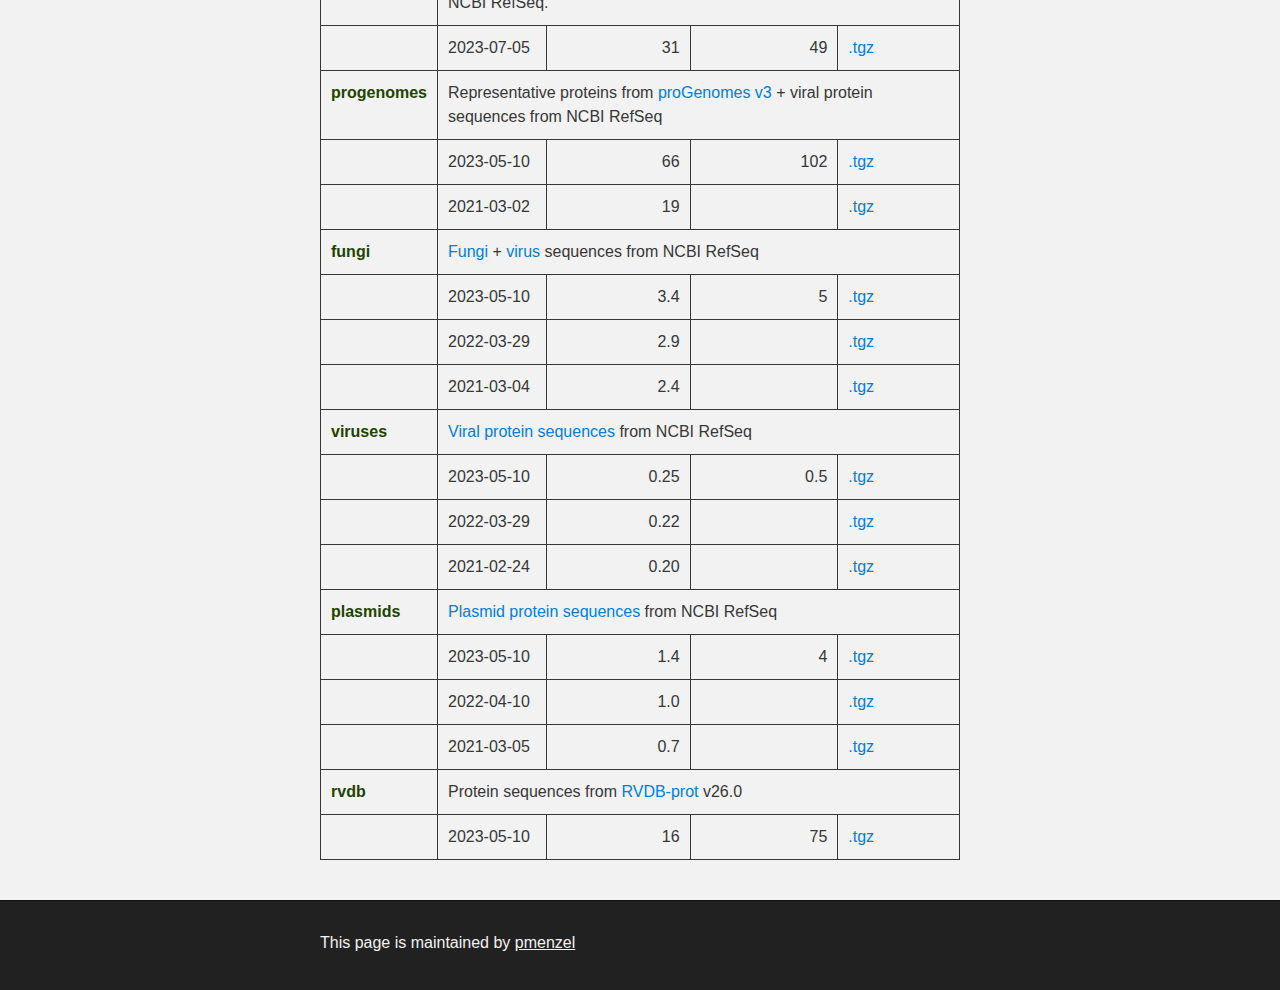
==== commit 75b9b6ae: "add d/l links for older DBs" ====
--- a/downloads.html
+++ b/downloads.html
@@ -26,7 +26,7 @@
     <div id="main_content_wrap" class="outer">
       <section id="main_content" class="inner">
 
-				<h3>Download pre-built indexes</h3>
+<h3>Download pre-built indexes</h3>
 
 <p>Pre-built indexes for all reference databases are available for download. Each compressed archive contains the Kaiju <code>.fmi</code> index file, as well as the corresponding <code>nodes.dmp</code> and <code>names.dmp</code> from the NCBI taxonomy.</p>
 
@@ -47,29 +47,71 @@
     </tr>
   </thead>
   <tbody>
-		<tr><td><strong>nr</strong></td><td colspan="4">Subset of NCBI BLAST <a href="https://ftp.ncbi.nlm.nih.gov/blast/db/v5/v5/FASTA/">nr</a> database containing Archaea, bacteria and viruses.</td></tr>
-		<tr>
+    <tr><td><strong>nr</strong></td><td colspan="4">Subset of NCBI BLAST <a href="https://ftp.ncbi.nlm.nih.gov/blast/db/v5/v5/FASTA/">nr</a> database containing Archaea, bacteria and viruses.</td></tr>
+    <tr>
       <td></td>
       <td>2023-05-10</td>
       <td style="text-align: right">67</td>
       <td style="text-align: right">177</td>
       <td><a href="https://kaiju-idx.s3.eu-central-1.amazonaws.com/2023/kaiju_db_nr_2023-05-10.tgz">.tgz</a></td>
     </tr>
-		<tr><td><strong>nr_euk</strong></td><td colspan="4">Like nr, but additionally including fungi and microbial eukaryotes, see <a href="https://github.com/bioinformatics-centre/kaiju/blob/master/util/kaiju-taxonlistEuk.tsv">taxon list</a></td></tr>
-		<tr>
+    <tr>
+      <td></td>
+      <td>2022-03-10</td>
+      <td style="text-align: right">59</td>
+      <td style="text-align: right"></td>
+      <td><a href="https://kaiju-idx.s3.eu-central-1.amazonaws.com/2022/kaiju_db_nr_2022-03-10.tgz">.tgz</a></td>
+    </tr>
+    <tr>
+      <td></td>
+      <td>2021-02-24</td>
+      <td style="text-align: right">52</td>
+      <td style="text-align: right"></td>
+      <td><a href="https://kaiju-idx.s3.eu-central-1.amazonaws.com/2021/kaiju_db_nr_2021-02-24.tgz">.tgz</a></td>
+    </tr>
+    <tr><td><strong>nr_euk</strong></td><td colspan="4">Like nr, but additionally including fungi and microbial eukaryotes, see <a href="https://github.com/bioinformatics-centre/kaiju/blob/master/util/kaiju-taxonlistEuk.tsv">taxon list</a></td></tr>
+    <tr>
       <td></td>
       <td>2023-05-10</td>
       <td style="text-align: right">82</td>
       <td style="text-align: right">204</td>
       <td><a href="https://kaiju-idx.s3.eu-central-1.amazonaws.com/2023/kaiju_db_nr_euk_2023-05-10.tgz">.tgz</a></td>
     </tr>
-		<tr><td><strong>refseq</strong></td><td colspan="4">Protein sequences from genome assemblies of Archaea and bacteria with assembly level "Complete Genome", as well as viral protein sequences from NCBI RefSeq.</td></tr>
-		<tr>
+    <tr>
+      <td></td>
+      <td>2022-03-10</td>
+      <td style="text-align: right">71</td>
+      <td style="text-align: right"></td>
+      <td><a href="https://kaiju-idx.s3.eu-central-1.amazonaws.com/2022/kaiju_db_nr_euk_2022-03-10.tgz">.tgz</a></td>
+    </tr>
+    <tr>
+      <td></td>
+      <td>2021-02-24</td>
+      <td style="text-align: right">61</td>
+      <td style="text-align: right"></td>
+      <td><a href="https://kaiju-idx.s3.eu-central-1.amazonaws.com/2021/kaiju_db_nr_euk_2021-02-24.tgz">.tgz</a></td>
+    </tr>
+    <tr><td><strong>refseq</strong></td><td colspan="4">Protein sequences from genome assemblies of Archaea and bacteria with assembly level "Complete Genome", as well as viral protein sequences from NCBI RefSeq.</td></tr>
+    <tr>
       <td></td>
       <td>2023-05-10</td>
       <td style="text-align: right">30</td>
       <td style="text-align: right">87</td>
       <td><a href="https://kaiju-idx.s3.eu-central-1.amazonaws.com/2023/kaiju_db_refseq_2023-05-23.tgz">.tgz</a></td>
+    </tr>
+    <tr>
+      <td></td>
+      <td>2022-03-23</td>
+      <td style="text-align: right">24</td>
+      <td style="text-align: right"></td>
+      <td><a href="https://kaiju-idx.s3.eu-central-1.amazonaws.com/2022/kaiju_db_refseq_2022-03-23.tgz">.tgz</a></td>
+    </tr>
+    <tr>
+      <td></td>
+      <td>2021-02-26</td>
+      <td style="text-align: right">20</td>
+      <td style="text-align: right"></td>
+      <td><a href="https://kaiju-idx.s3.eu-central-1.amazonaws.com/2021/kaiju_db_refseq_2021-02-26.tgz">.tgz</a></td>
     </tr>
     <tr><td><strong>refseq_nr</strong></td><td colspan="4">Protein sequences from Archaea, bacteria, and microbial eukaryotes from NCBI RefSeq non-redundant protein collection, as well as viral protein sequences from NCBI RefSeq.</td></tr>
     <tr>
@@ -87,36 +129,78 @@
       <td style="text-align: right">49</td>
       <td><a href="https://kaiju-idx.s3.eu-central-1.amazonaws.com/2023/kaiju_db_refseq_ref_2023-07-05.tgz">.tgz</a></td>
     </tr>
-		<tr><td><strong>progenomes</strong></td><td colspan="4">Representative proteins from <a href="http://progenomes.embl.de/">proGenomes v3</a> + viral protein sequences from NCBI RefSeq</td></tr>
-		<tr><td></td>
+    <tr><td><strong>progenomes</strong></td><td colspan="4">Representative proteins from <a href="http://progenomes.embl.de/">proGenomes v3</a> + viral protein sequences from NCBI RefSeq</td></tr>
+    <tr><td></td>
       <td>2023-05-10</td>
       <td style="text-align: right">66</td>
       <td style="text-align: right">102</td>
       <td><a href="https://kaiju-idx.s3.eu-central-1.amazonaws.com/2023/kaiju_db_progenomes_2023-05-25.tgz">.tgz</a></td>
     </tr>
-		<tr><td><strong>fungi</strong></td><td colspan="4"><a href="https://ftp.ncbi.nlm.nih.gov/refseq/release/fungi/">Fungi</a> + <a href="https://ftp.ncbi.nlm.nih.gov/refseq/release/viral/">virus</a> sequences from NCBI RefSeq</td></tr>
-		<tr><td></td>
+    <tr><td></td>
+      <td>2021-03-02</td>
+      <td style="text-align: right">19</td>
+      <td style="text-align: right"></td>
+      <td><a href="https://kaiju-idx.s3.eu-central-1.amazonaws.com/2021/kaiju_db_progenomes_2021-03-02.tgz">.tgz</a></td>
+    </tr>
+    <tr><td><strong>fungi</strong></td><td colspan="4"><a href="https://ftp.ncbi.nlm.nih.gov/refseq/release/fungi/">Fungi</a> + <a href="https://ftp.ncbi.nlm.nih.gov/refseq/release/viral/">virus</a> sequences from NCBI RefSeq</td></tr>
+    <tr><td></td>
       <td>2023-05-10</td>
       <td style="text-align: right">3.4</td>
       <td style="text-align: right">5</td>
       <td><a href="https://kaiju-idx.s3.eu-central-1.amazonaws.com/2023/kaiju_db_fungi_2023-05-26.tgz">.tgz</a></td>
     </tr>
-		<tr><td><strong>viruses</strong></td><td colspan="4"><a href="https://ftp.ncbi.nlm.nih.gov/refseq/release/viral/">Viral protein sequences</a> from NCBI RefSeq</td></tr>
-		<tr><td></td>
+    <tr><td></td>
+      <td>2022-03-29</td>
+      <td style="text-align: right">2.9</td>
+      <td style="text-align: right"></td>
+      <td><a href="https://kaiju-idx.s3.eu-central-1.amazonaws.com/2022/kaiju_db_fungi_2022-03-29.tgz">.tgz</a></td>
+    </tr>
+    <tr><td></td>
+      <td>2021-03-04</td>
+      <td style="text-align: right">2.4</td>
+      <td style="text-align: right"></td>
+      <td><a href="https://kaiju-idx.s3.eu-central-1.amazonaws.com/2021/kaiju_db_fungi_2021-03-04.tgz">.tgz</a></td>
+    </tr>
+    <tr><td><strong>viruses</strong></td><td colspan="4"><a href="https://ftp.ncbi.nlm.nih.gov/refseq/release/viral/">Viral protein sequences</a> from NCBI RefSeq</td></tr>
+    <tr><td></td>
       <td>2023-05-10</td>
       <td style="text-align: right">0.25</td>
       <td style="text-align: right">0.5</td>
       <td><a href="https://kaiju-idx.s3.eu-central-1.amazonaws.com/2023/kaiju_db_viruses_2023-05-26.tgz">.tgz</a></td>
     </tr>
-		<tr><td><strong>plasmids</strong></td><td colspan="4"><a href="https://ftp.ncbi.nlm.nih.gov/refseq/release/plasmid/">Plasmid protein sequences</a> from NCBI RefSeq</td></tr>
-		<tr><td></td>
+    <tr><td></td>
+      <td>2022-03-29</td>
+      <td style="text-align: right">0.22</td>
+      <td style="text-align: right"></td>
+      <td><a href="https://kaiju-idx.s3.eu-central-1.amazonaws.com/2022/kaiju_db_viruses_2022-03-29.tgz">.tgz</a></td>
+    </tr>
+    <tr><td></td>
+      <td>2021-02-24</td>
+      <td style="text-align: right">0.20</td>
+      <td style="text-align: right"></td>
+      <td><a href="https://kaiju-idx.s3.eu-central-1.amazonaws.com/2021/kaiju_db_viruses_2021-02-24.tgz">.tgz</a></td>
+    </tr>
+    <tr><td><strong>plasmids</strong></td><td colspan="4"><a href="https://ftp.ncbi.nlm.nih.gov/refseq/release/plasmid/">Plasmid protein sequences</a> from NCBI RefSeq</td></tr>
+    <tr><td></td>
       <td>2023-05-10</td>
       <td style="text-align: right">1.4</td>
       <td style="text-align: right">4</td>
       <td><a href="https://kaiju-idx.s3.eu-central-1.amazonaws.com/2023/kaiju_db_plasmids_2023-05-26.tgz">.tgz</a></td>
     </tr>
-		<tr><td><strong>rvdb</strong></td><td colspan="4">Protein sequences from <a href="https://rvdb-prot.pasteur.fr/">RVDB-prot</a> v26.0</td></tr>
-		<tr><td></td>
+    <tr><td></td>
+      <td>2022-04-10</td>
+      <td style="text-align: right">1.0</td>
+      <td style="text-align: right"></td>
+      <td><a href="https://kaiju-idx.s3.eu-central-1.amazonaws.com/2022/kaiju_db_plasmids_2022-04-10.tgz">.tgz</a></td>
+    </tr>
+    <tr><td></td>
+      <td>2021-03-05</td>
+      <td style="text-align: right">0.7</td>
+      <td style="text-align: right"></td>
+      <td><a href="https://kaiju-idx.s3.eu-central-1.amazonaws.com/2021/kaiju_db_plasmids_2021-03-05.tgz">.tgz</a></td>
+    </tr>
+    <tr><td><strong>rvdb</strong></td><td colspan="4">Protein sequences from <a href="https://rvdb-prot.pasteur.fr/">RVDB-prot</a> v26.0</td></tr>
+    <tr><td></td>
       <td>2023-05-10</td>
       <td style="text-align: right">16</td>
       <td style="text-align: right">75</td>
@@ -125,7 +209,7 @@
   </tbody>
 </table>
 
-<p>Older databases are available <a href="http://kaiju.binf.ku.dk/server">at the web server page</a>.</p>
+
 
 </section>
 </div>
--- a/stylesheets/stylesheet.css
+++ b/stylesheets/stylesheet.css
@@ -282,7 +282,7 @@
   display: block;
   position: absolute;
   top:0;
-  right: 415px;
+  right: 235px;
   z-index: 10;
   padding: 10px 10px 10px 10px;
   background: #0090ff;
@@ -297,7 +297,7 @@
   display: block;
   position: absolute;
   top:0;
-  right: 292px;
+  right: 122px;
   z-index: 10;
   padding: 10px 10px 10px 10px;
   background: #0090ff;
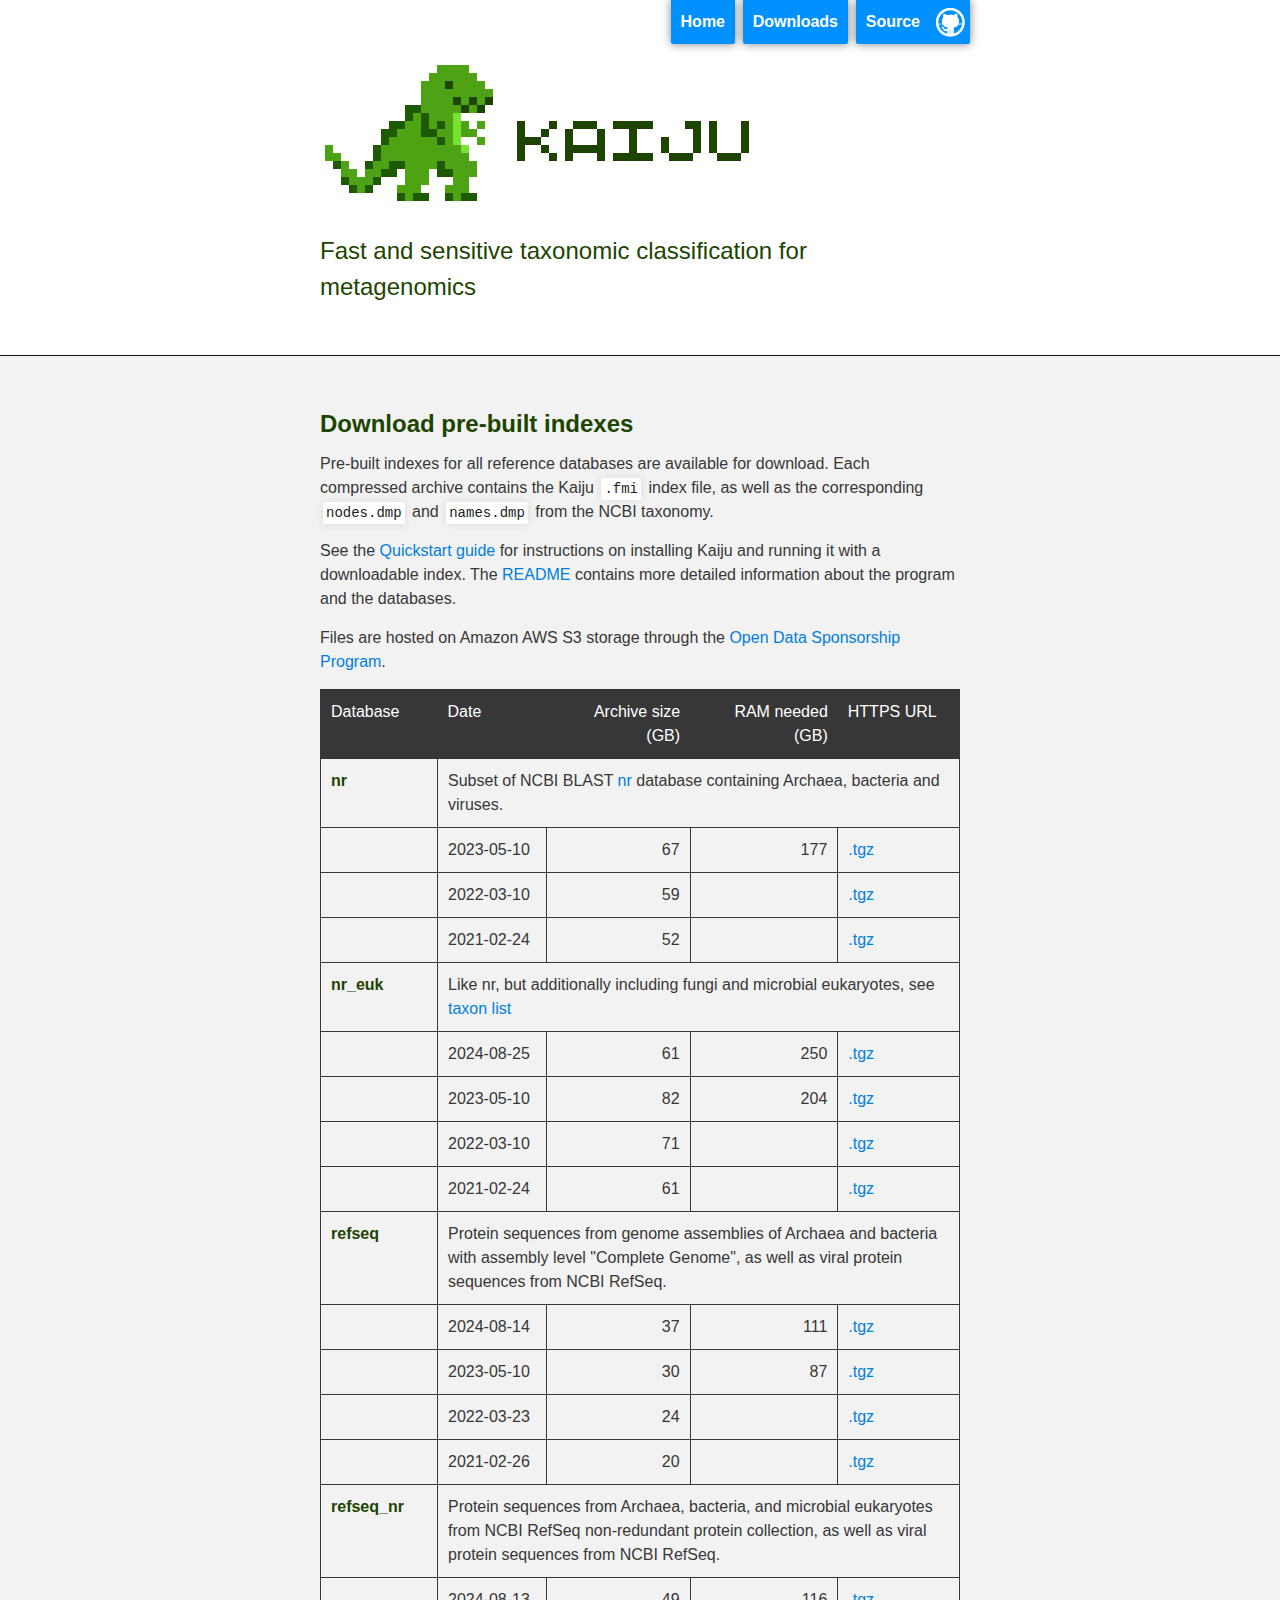
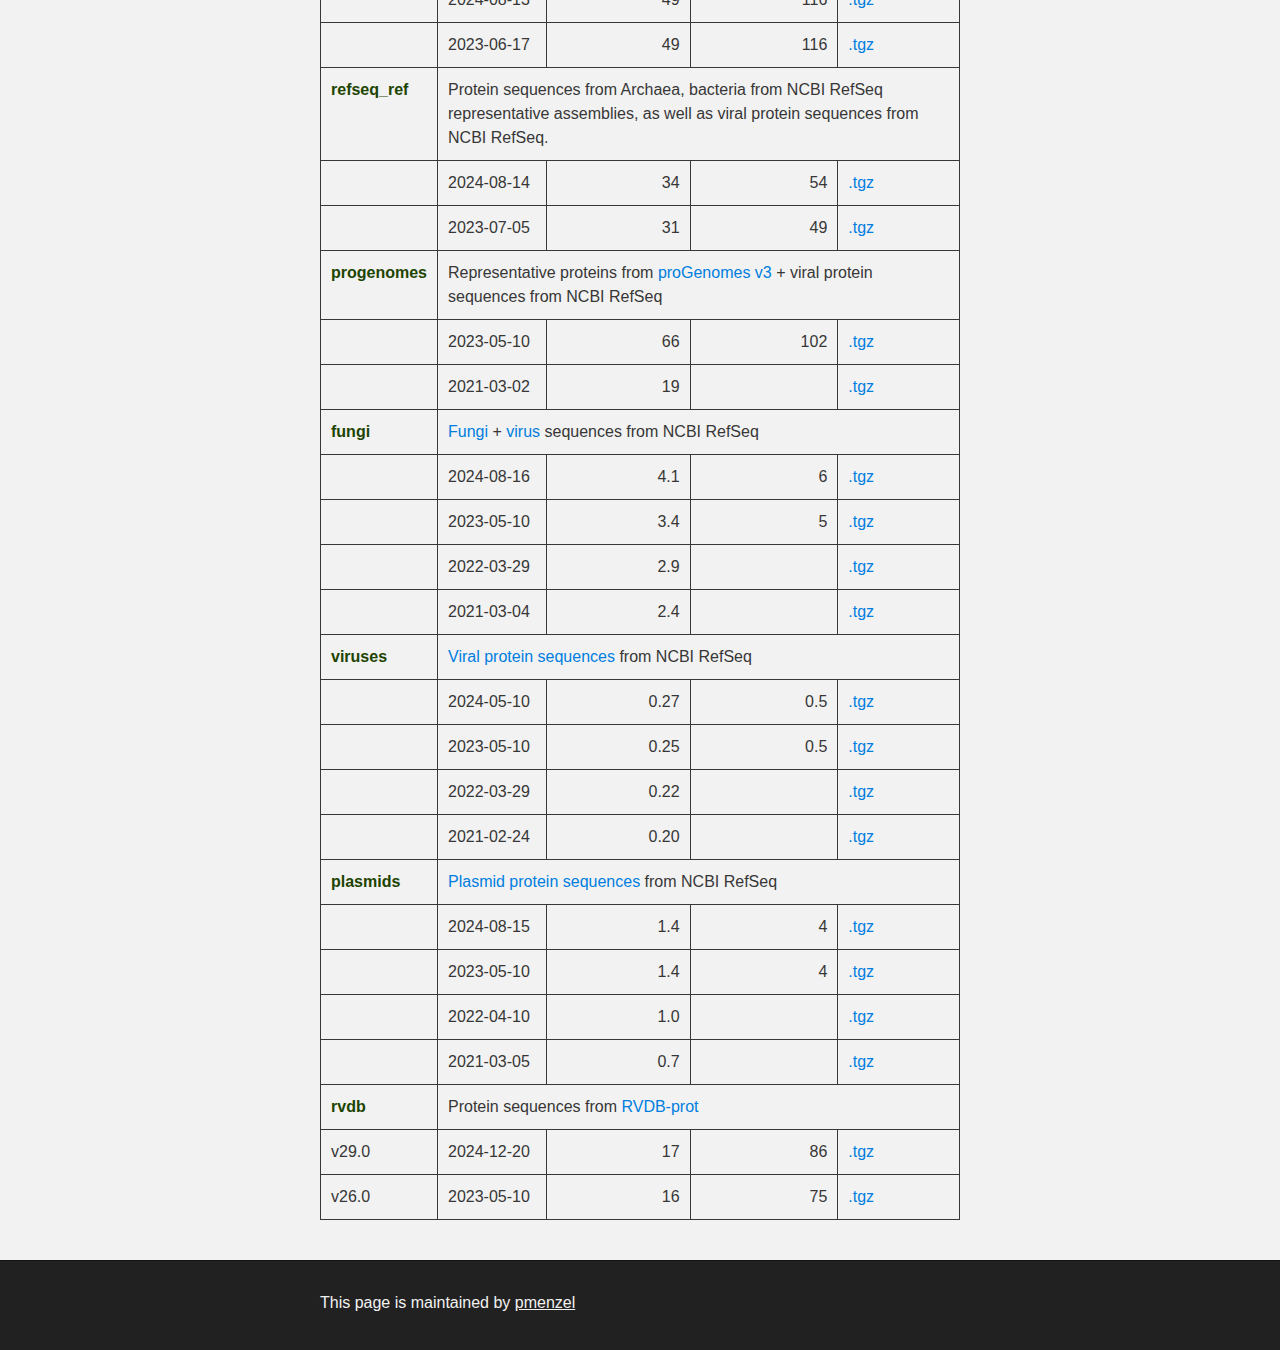
==== commit d2006722: "add download links for 2024 indexes" ====
--- a/downloads.html
+++ b/downloads.html
@@ -72,6 +72,13 @@
     <tr><td><strong>nr_euk</strong></td><td colspan="4">Like nr, but additionally including fungi and microbial eukaryotes, see <a href="https://github.com/bioinformatics-centre/kaiju/blob/master/util/kaiju-taxonlistEuk.tsv">taxon list</a></td></tr>
     <tr>
       <td></td>
+      <td>2024-08-25</td>
+      <td style="text-align: right">61</td>
+      <td style="text-align: right">250</td>
+      <td><a href="https://kaiju-idx.s3.eu-central-1.amazonaws.com/2024/kaiju_db_nr_euk_2024-08-25.tgz">.tgz</a></td>
+    </tr>
+    <tr>
+      <td></td>
       <td>2023-05-10</td>
       <td style="text-align: right">82</td>
       <td style="text-align: right">204</td>
@@ -94,6 +101,13 @@
     <tr><td><strong>refseq</strong></td><td colspan="4">Protein sequences from genome assemblies of Archaea and bacteria with assembly level "Complete Genome", as well as viral protein sequences from NCBI RefSeq.</td></tr>
     <tr>
       <td></td>
+      <td>2024-08-14</td>
+      <td style="text-align: right">37</td>
+      <td style="text-align: right">111</td>
+      <td><a href="https://kaiju-idx.s3.eu-central-1.amazonaws.com/2024/kaiju_db_refseq_2024-08-14.tgz">.tgz</a></td>
+    </tr>
+    <tr>
+      <td></td>
       <td>2023-05-10</td>
       <td style="text-align: right">30</td>
       <td style="text-align: right">87</td>
@@ -114,6 +128,13 @@
       <td><a href="https://kaiju-idx.s3.eu-central-1.amazonaws.com/2021/kaiju_db_refseq_2021-02-26.tgz">.tgz</a></td>
     </tr>
     <tr><td><strong>refseq_nr</strong></td><td colspan="4">Protein sequences from Archaea, bacteria, and microbial eukaryotes from NCBI RefSeq non-redundant protein collection, as well as viral protein sequences from NCBI RefSeq.</td></tr>
+    <tr>
+      <td></td>
+      <td>2024-08-13</td>
+      <td style="text-align: right">49</td>
+      <td style="text-align: right">116</td>
+      <td><a href="https://kaiju-idx.s3.eu-central-1.amazonaws.com/2024/kaiju_db_refseq_nr_2024-08-13.tgz">.tgz</a></td>
+    </tr>
     <tr>
       <td></td>
       <td>2023-06-17</td>
@@ -124,6 +145,13 @@
     <tr><td><strong>refseq_ref</strong></td><td colspan="4">Protein sequences from Archaea, bacteria from NCBI RefSeq representative assemblies, as well as viral protein sequences from NCBI RefSeq.</td></tr>
     <tr>
       <td></td>
+      <td>2024-08-14</td>
+      <td style="text-align: right">34</td>
+      <td style="text-align: right">54</td>
+      <td><a href="https://kaiju-idx.s3.eu-central-1.amazonaws.com/2024/kaiju_db_refseq_ref_2024-08-14.tgz">.tgz</a></td>
+    </tr>
+    <tr>
+      <td></td>
       <td>2023-07-05</td>
       <td style="text-align: right">31</td>
       <td style="text-align: right">49</td>
@@ -144,6 +172,12 @@
     </tr>
     <tr><td><strong>fungi</strong></td><td colspan="4"><a href="https://ftp.ncbi.nlm.nih.gov/refseq/release/fungi/">Fungi</a> + <a href="https://ftp.ncbi.nlm.nih.gov/refseq/release/viral/">virus</a> sequences from NCBI RefSeq</td></tr>
     <tr><td></td>
+      <td>2024-08-16</td>
+      <td style="text-align: right">4.1</td>
+      <td style="text-align: right">6</td>
+      <td><a href="https://kaiju-idx.s3.eu-central-1.amazonaws.com/2024/kaiju_db_fungi_2024-08-16.tgz">.tgz</a></td>
+    </tr>
+    <tr><td></td>
       <td>2023-05-10</td>
       <td style="text-align: right">3.4</td>
       <td style="text-align: right">5</td>
@@ -163,6 +197,12 @@
     </tr>
     <tr><td><strong>viruses</strong></td><td colspan="4"><a href="https://ftp.ncbi.nlm.nih.gov/refseq/release/viral/">Viral protein sequences</a> from NCBI RefSeq</td></tr>
     <tr><td></td>
+      <td>2024-05-10</td>
+      <td style="text-align: right">0.27</td>
+      <td style="text-align: right">0.5</td>
+      <td><a href="https://kaiju-idx.s3.eu-central-1.amazonaws.com/2024/kaiju_db_viruses_2024-08-15.tgz">.tgz</a></td>
+    </tr>
+    <tr><td></td>
       <td>2023-05-10</td>
       <td style="text-align: right">0.25</td>
       <td style="text-align: right">0.5</td>
@@ -182,6 +222,12 @@
     </tr>
     <tr><td><strong>plasmids</strong></td><td colspan="4"><a href="https://ftp.ncbi.nlm.nih.gov/refseq/release/plasmid/">Plasmid protein sequences</a> from NCBI RefSeq</td></tr>
     <tr><td></td>
+      <td>2024-08-15</td>
+      <td style="text-align: right">1.4</td>
+      <td style="text-align: right">4</td>
+      <td><a href="https://kaiju-idx.s3.eu-central-1.amazonaws.com/2024/kaiju_db_plasmids_2024-08-15.tgz">.tgz</a></td>
+    </tr>
+    <tr><td></td>
       <td>2023-05-10</td>
       <td style="text-align: right">1.4</td>
       <td style="text-align: right">4</td>
@@ -199,8 +245,14 @@
       <td style="text-align: right"></td>
       <td><a href="https://kaiju-idx.s3.eu-central-1.amazonaws.com/2021/kaiju_db_plasmids_2021-03-05.tgz">.tgz</a></td>
     </tr>
-    <tr><td><strong>rvdb</strong></td><td colspan="4">Protein sequences from <a href="https://rvdb-prot.pasteur.fr/">RVDB-prot</a> v26.0</td></tr>
-    <tr><td></td>
+    <tr><td><strong>rvdb</strong></td><td colspan="4">Protein sequences from <a href="https://rvdb-prot.pasteur.fr/">RVDB-prot</a></td></tr>
+    <tr><td>v29.0</td>
+      <td>2024-12-20</td>
+      <td style="text-align: right">17</td>
+      <td style="text-align: right">86</td>
+      <td><a href="https://kaiju-idx.s3.eu-central-1.amazonaws.com/2024/kaiju_db_rvdb_2024-12-20.tgz">.tgz</a></td>
+    </tr>
+    <tr><td>v26.0</td>
       <td>2023-05-10</td>
       <td style="text-align: right">16</td>
       <td style="text-align: right">75</td>
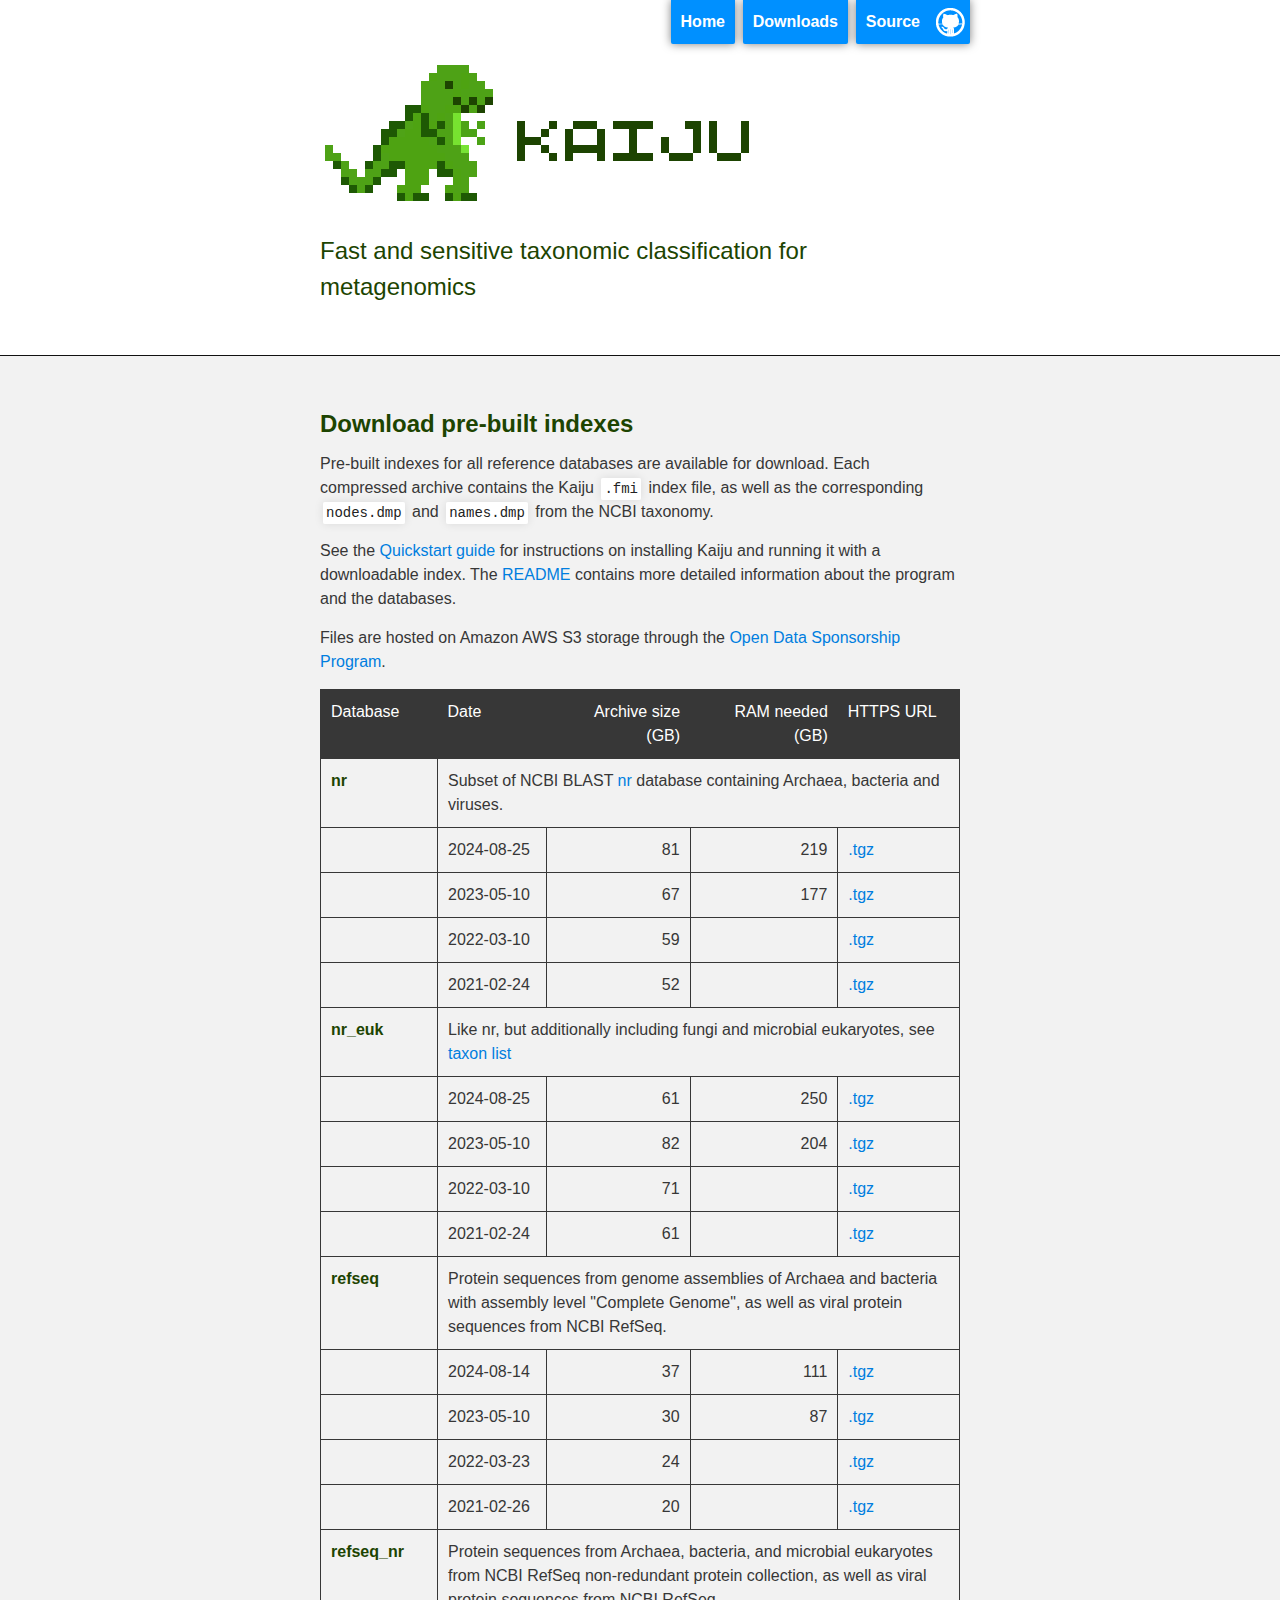
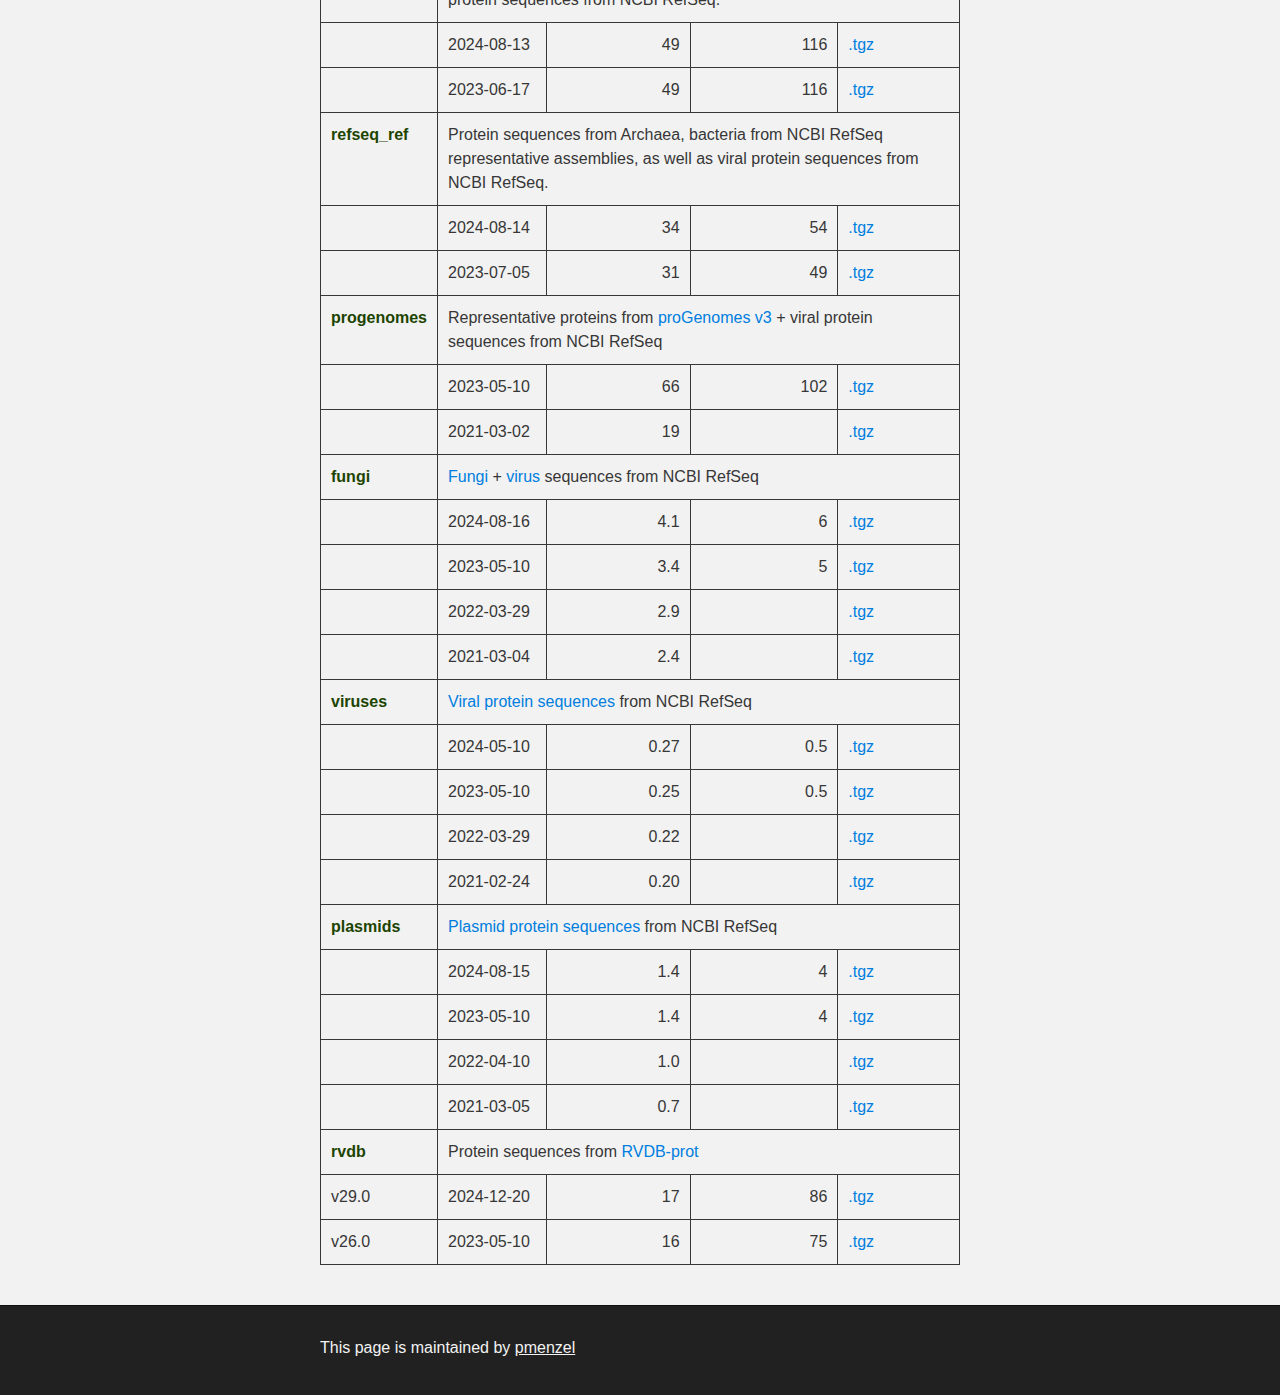
==== commit fccd223d: "add d/l link for 2024 nr db" ====
--- a/downloads.html
+++ b/downloads.html
@@ -50,6 +50,13 @@
     <tr><td><strong>nr</strong></td><td colspan="4">Subset of NCBI BLAST <a href="https://ftp.ncbi.nlm.nih.gov/blast/db/v5/v5/FASTA/">nr</a> database containing Archaea, bacteria and viruses.</td></tr>
     <tr>
       <td></td>
+      <td>2024-08-25</td>
+      <td style="text-align: right">81</td>
+      <td style="text-align: right">219</td>
+      <td><a href="https://kaiju-idx.s3.eu-central-1.amazonaws.com/2024/kaiju_db_nr_2024-08-25.tgz">.tgz</a></td>
+    </tr>
+    <tr>
+      <td></td>
       <td>2023-05-10</td>
       <td style="text-align: right">67</td>
       <td style="text-align: right">177</td>
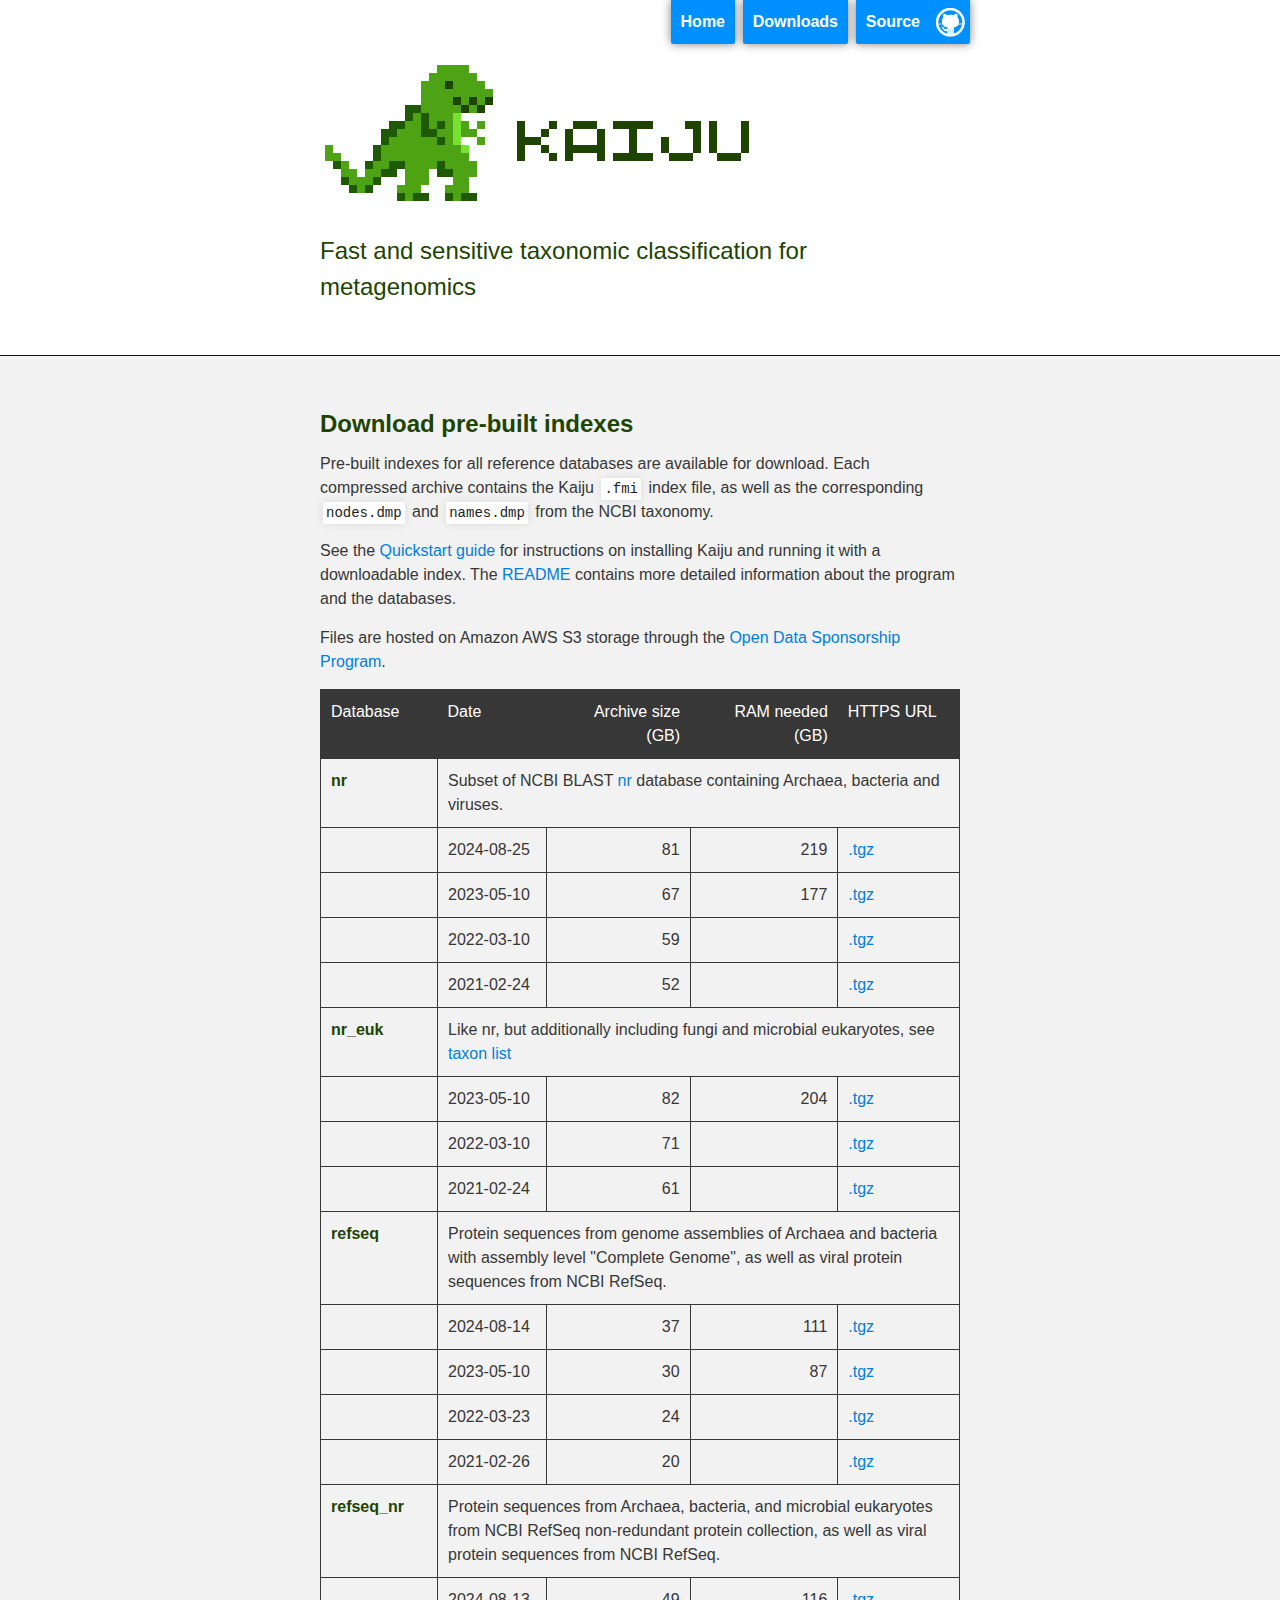
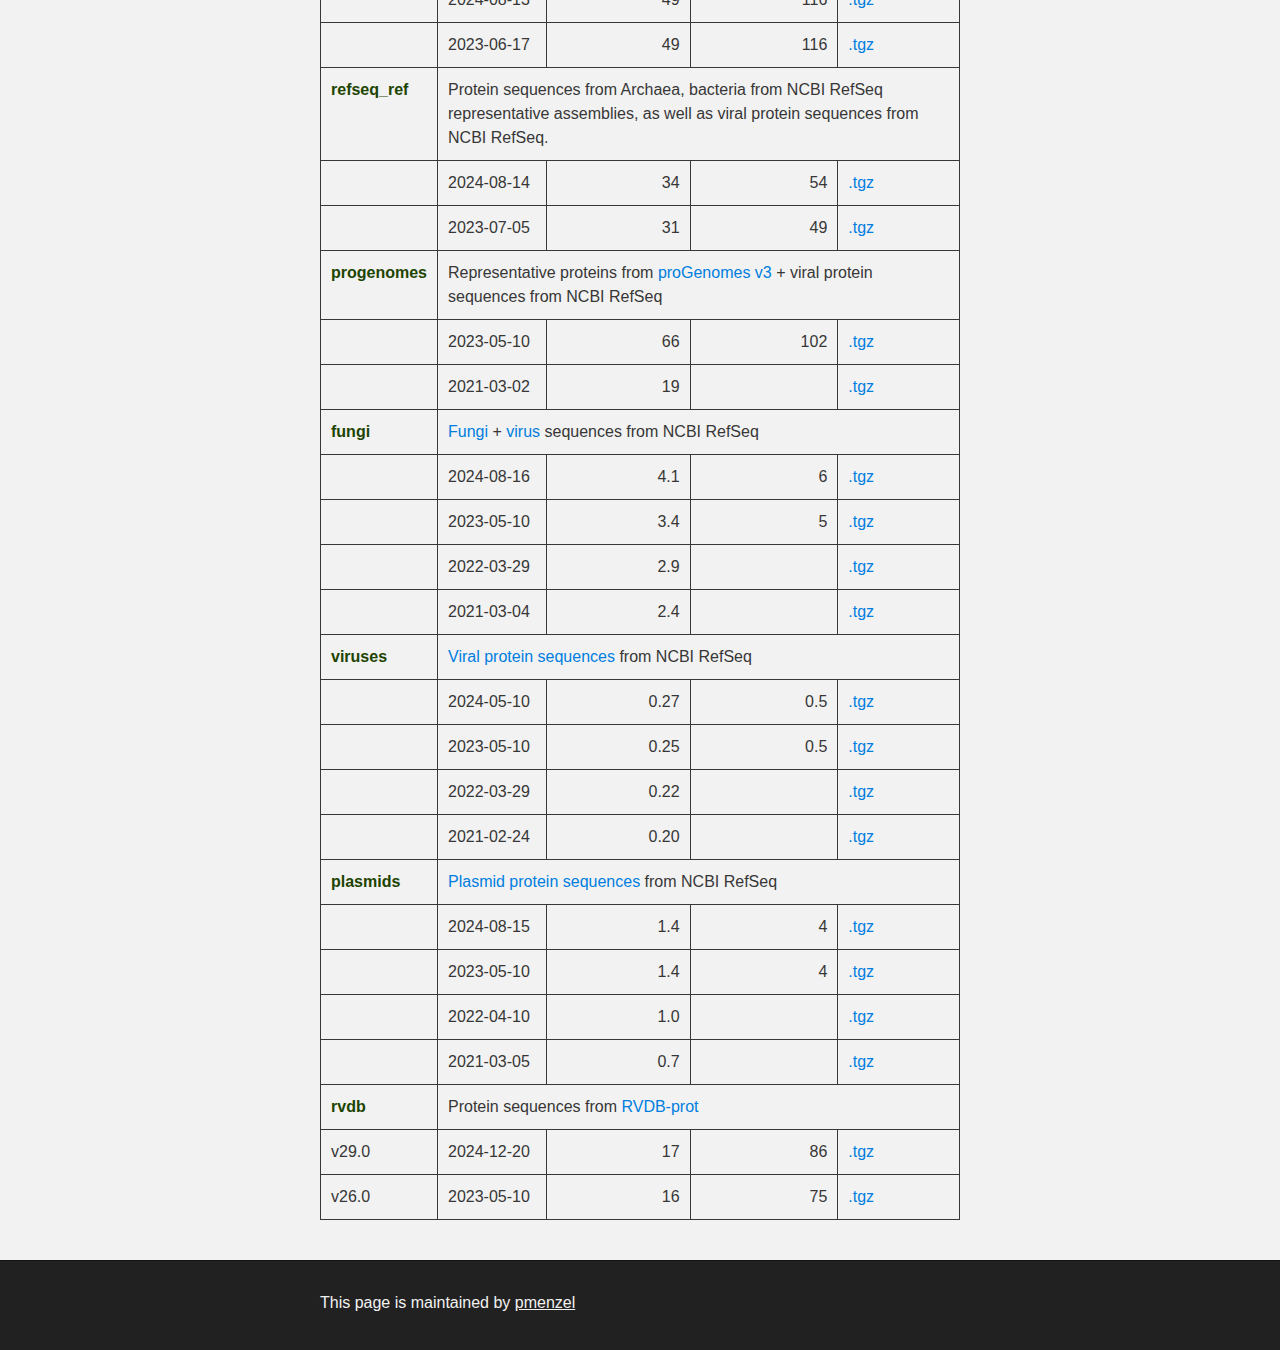
==== commit 14875dd6: "Update downloads.html" ====
--- a/downloads.html
+++ b/downloads.html
@@ -79,13 +79,6 @@
     <tr><td><strong>nr_euk</strong></td><td colspan="4">Like nr, but additionally including fungi and microbial eukaryotes, see <a href="https://github.com/bioinformatics-centre/kaiju/blob/master/util/kaiju-taxonlistEuk.tsv">taxon list</a></td></tr>
     <tr>
       <td></td>
-      <td>2024-08-25</td>
-      <td style="text-align: right">61</td>
-      <td style="text-align: right">250</td>
-      <td><a href="https://kaiju-idx.s3.eu-central-1.amazonaws.com/2024/kaiju_db_nr_euk_2024-08-25.tgz">.tgz</a></td>
-    </tr>
-    <tr>
-      <td></td>
       <td>2023-05-10</td>
       <td style="text-align: right">82</td>
       <td style="text-align: right">204</td>
